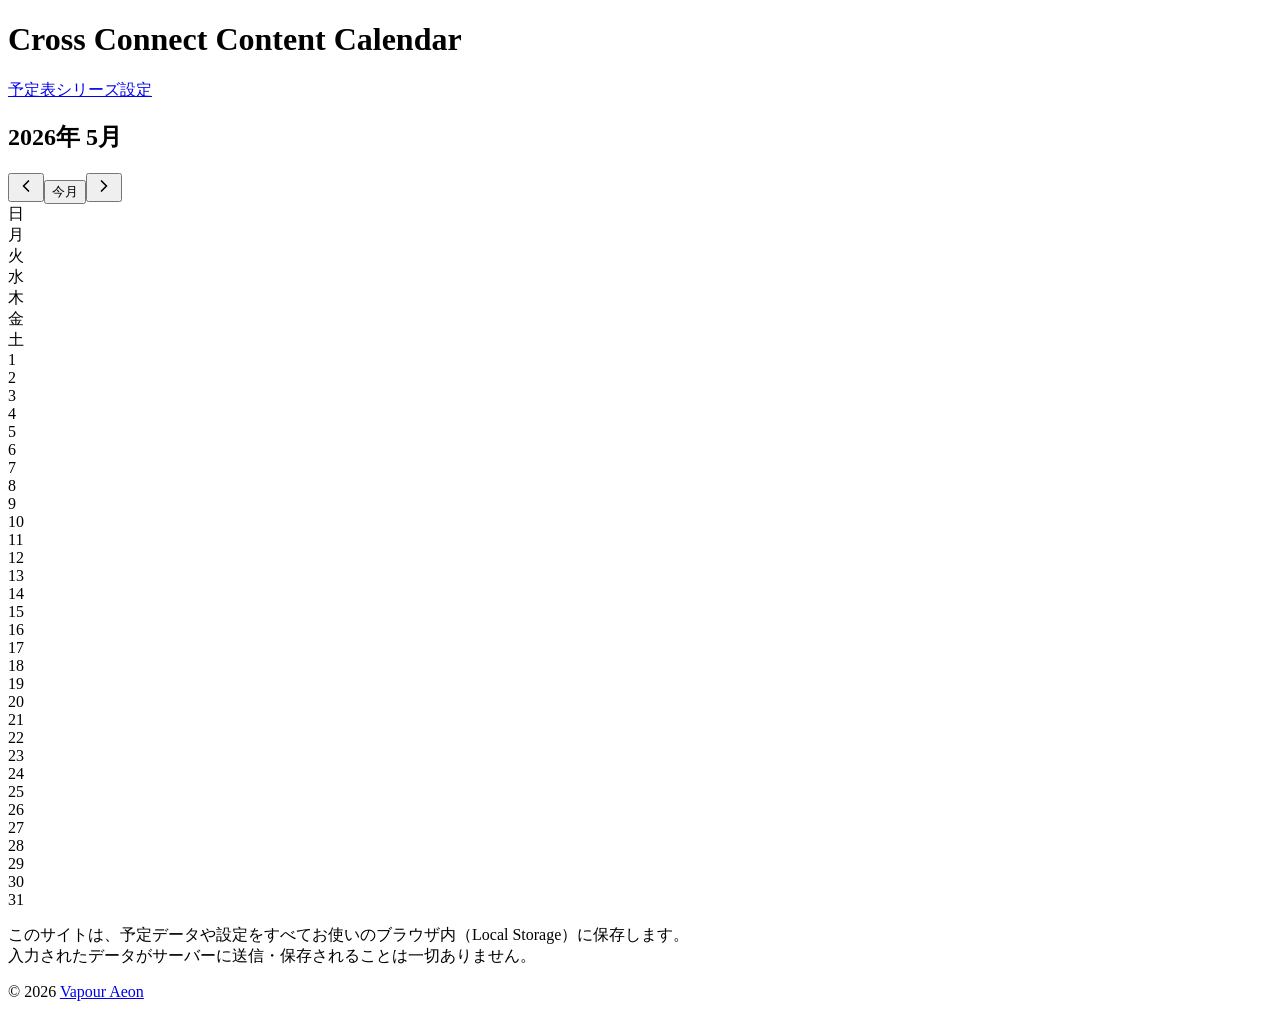
==== index.html @ 272e2861 "first commit" ====
<!DOCTYPE html><html lang="ja"><head><meta charSet="utf-8"/><meta name="viewport" content="width=device-width, initial-scale=1"/><link rel="preload" href="/CrossConnectContentCalendar/_next/static/media/83afe278b6a6bb3c-s.p.0q-301v4kxxnr.woff2" as="font" crossorigin="" type="font/woff2"/><link rel="stylesheet" href="/CrossConnectContentCalendar/_next/static/chunks/0u7yce027nyr4.css" data-precedence="next"/><link rel="preload" as="script" fetchPriority="low" href="/CrossConnectContentCalendar/_next/static/chunks/0ht900cau6_ur.js"/><script src="/CrossConnectContentCalendar/_next/static/chunks/0dgq26a5_oy.a.js" async=""></script><script src="/CrossConnectContentCalendar/_next/static/chunks/0n~dq4kpx9xxx.js" async=""></script><script src="/CrossConnectContentCalendar/_next/static/chunks/0b8n81n3j3nar.js" async=""></script><script src="/CrossConnectContentCalendar/_next/static/chunks/turbopack-06yk10eg2rka9.js" async=""></script><script src="/CrossConnectContentCalendar/_next/static/chunks/13h-0fd.p-1ga.js" async=""></script><script src="/CrossConnectContentCalendar/_next/static/chunks/0d3shmwh5_nmn.js" async=""></script><script src="/CrossConnectContentCalendar/_next/static/chunks/05aw9z.5j-77v.js" async=""></script><script src="/CrossConnectContentCalendar/_next/static/chunks/0_zbe3f.pvorl.js" async=""></script><meta name="next-size-adjust" content=""/><title>Cross Connect Content Calendar</title><meta name="description" content="動画投稿・配信予定管理ツール"/><link rel="icon" href="/CrossConnectContentCalendar/favicon.ico?favicon.10qmyxapup2l2.ico" sizes="256x256" type="image/x-icon"/><script src="/CrossConnectContentCalendar/_next/static/chunks/03~yq9q893hmn.js" noModule=""></script></head><body class="inter_5972bc34-module__OU16Qa__className bg-slate-50 text-slate-900 min-h-screen"><div hidden=""><!--$--><!--/$--></div><div class="max-w-350 mx-auto px-2 py-2 lg:px-8"><header class="mb-2"><h1 class="text-2xl font-extrabold tracking-tight text-slate-800">Cross Connect Content Calendar</h1></header><nav class="flex gap-4 border-b border-slate-200 mb-4"><a class="px-8 py-2 text-lg font-bold border-b-2 border-transparent hover:bg-slate-100 transition-all focus:border-blue-600 active:text-blue-600" href="/CrossConnectContentCalendar">予定表</a><a class="px-8 py-2 text-lg font-bold border-b-2 border-transparent hover:bg-slate-100 transition-all focus:border-blue-600 active:text-blue-600" href="/CrossConnectContentCalendar/series">シリーズ</a><a class="px-8 py-2 text-lg font-bold border-b-2 border-transparent hover:bg-slate-100 transition-all focus:border-blue-600 active:text-blue-600" href="/CrossConnectContentCalendar/settings">設定</a></nav><main><div class="bg-white p-6 rounded-lg shadow-sm border border-slate-200"><div class="flex justify-between items-center mb-6"><h2 class="text-2xl font-bold text-slate-800">2026年 5月</h2><div class="flex gap-2"><button class="p-2 border rounded hover:bg-slate-50"><svg xmlns="http://www.w3.org/2000/svg" width="20" height="20" viewBox="0 0 24 24" fill="none" stroke="currentColor" stroke-width="2" stroke-linecap="round" stroke-linejoin="round" class="lucide lucide-chevron-left" aria-hidden="true"><path d="m15 18-6-6 6-6"></path></svg></button><button class="px-4 py-2 border rounded font-bold hover:bg-slate-50">今月</button><button class="p-2 border rounded hover:bg-slate-50"><svg xmlns="http://www.w3.org/2000/svg" width="20" height="20" viewBox="0 0 24 24" fill="none" stroke="currentColor" stroke-width="2" stroke-linecap="round" stroke-linejoin="round" class="lucide lucide-chevron-right" aria-hidden="true"><path d="m9 18 6-6-6-6"></path></svg></button></div></div><div class="grid grid-cols-7 gap-px bg-slate-200 border border-slate-200 rounded overflow-hidden"><div class="bg-slate-100 p-2 text-center text-sm font-bold text-slate-600">日</div><div class="bg-slate-100 p-2 text-center text-sm font-bold text-slate-600">月</div><div class="bg-slate-100 p-2 text-center text-sm font-bold text-slate-600">火</div><div class="bg-slate-100 p-2 text-center text-sm font-bold text-slate-600">水</div><div class="bg-slate-100 p-2 text-center text-sm font-bold text-slate-600">木</div><div class="bg-slate-100 p-2 text-center text-sm font-bold text-slate-600">金</div><div class="bg-slate-100 p-2 text-center text-sm font-bold text-slate-600">土</div><div class="bg-white min-h-18"></div><div class="bg-white min-h-18"></div><div class="bg-white min-h-18"></div><div class="bg-white min-h-18"></div><div class="bg-white min-h-18"></div><div class="bg-white min-h-18 p-1 hover:bg-blue-100 group relative flex flex-col"><div class="text-center text-sm text-slate-500 mb-1">1</div><div class="flex-1 flex flex-col gap-1"></div></div><div class="bg-white min-h-18 p-1 hover:bg-blue-100 group relative flex flex-col"><div class="text-center text-sm text-slate-500 mb-1">2</div><div class="flex-1 flex flex-col gap-1"></div></div><div class="bg-white min-h-18 p-1 hover:bg-blue-100 group relative flex flex-col"><div class="text-center text-sm text-slate-500 mb-1">3</div><div class="flex-1 flex flex-col gap-1"></div></div><div class="bg-white min-h-18 p-1 hover:bg-blue-100 group relative flex flex-col"><div class="text-center text-sm text-slate-500 mb-1">4</div><div class="flex-1 flex flex-col gap-1"></div></div><div class="bg-white min-h-18 p-1 hover:bg-blue-100 group relative flex flex-col"><div class="text-center text-sm text-slate-500 mb-1">5</div><div class="flex-1 flex flex-col gap-1"></div></div><div class="bg-white min-h-18 p-1 hover:bg-blue-100 group relative flex flex-col"><div class="text-center text-sm text-slate-500 mb-1">6</div><div class="flex-1 flex flex-col gap-1"></div></div><div class="bg-white min-h-18 p-1 hover:bg-blue-100 group relative flex flex-col"><div class="text-center text-sm text-slate-500 mb-1">7</div><div class="flex-1 flex flex-col gap-1"></div></div><div class="bg-white min-h-18 p-1 hover:bg-blue-100 group relative flex flex-col"><div class="text-center text-sm text-slate-500 mb-1">8</div><div class="flex-1 flex flex-col gap-1"></div></div><div class="bg-white min-h-18 p-1 hover:bg-blue-100 group relative flex flex-col"><div class="text-center text-sm text-slate-500 mb-1">9</div><div class="flex-1 flex flex-col gap-1"></div></div><div class="bg-white min-h-18 p-1 hover:bg-blue-100 group relative flex flex-col"><div class="text-center text-sm text-slate-500 mb-1">10</div><div class="flex-1 flex flex-col gap-1"></div></div><div class="bg-white min-h-18 p-1 hover:bg-blue-100 group relative flex flex-col"><div class="text-center text-sm text-slate-500 mb-1">11</div><div class="flex-1 flex flex-col gap-1"></div></div><div class="bg-white min-h-18 p-1 hover:bg-blue-100 group relative flex flex-col"><div class="text-center text-sm text-slate-500 mb-1">12</div><div class="flex-1 flex flex-col gap-1"></div></div><div class="bg-white min-h-18 p-1 hover:bg-blue-100 group relative flex flex-col"><div class="text-center text-sm text-slate-500 mb-1">13</div><div class="flex-1 flex flex-col gap-1"></div></div><div class="bg-white min-h-18 p-1 hover:bg-blue-100 group relative flex flex-col"><div class="text-center text-sm text-slate-500 mb-1">14</div><div class="flex-1 flex flex-col gap-1"></div></div><div class="bg-white min-h-18 p-1 hover:bg-blue-100 group relative flex flex-col"><div class="text-center text-sm text-slate-500 mb-1">15</div><div class="flex-1 flex flex-col gap-1"></div></div><div class="bg-white min-h-18 p-1 hover:bg-blue-100 group relative flex flex-col"><div class="text-center text-sm text-slate-500 mb-1">16</div><div class="flex-1 flex flex-col gap-1"></div></div><div class="bg-white min-h-18 p-1 hover:bg-blue-100 group relative flex flex-col"><div class="text-center text-sm text-slate-500 mb-1">17</div><div class="flex-1 flex flex-col gap-1"></div></div><div class="bg-white min-h-18 p-1 hover:bg-blue-100 group relative flex flex-col"><div class="text-center text-sm text-slate-500 mb-1">18</div><div class="flex-1 flex flex-col gap-1"></div></div><div class="bg-white min-h-18 p-1 hover:bg-blue-100 group relative flex flex-col"><div class="text-center text-sm text-slate-500 mb-1">19</div><div class="flex-1 flex flex-col gap-1"></div></div><div class="bg-white min-h-18 p-1 hover:bg-blue-100 group relative flex flex-col"><div class="text-center text-sm text-slate-500 mb-1">20</div><div class="flex-1 flex flex-col gap-1"></div></div><div class="bg-white min-h-18 p-1 hover:bg-blue-100 group relative flex flex-col"><div class="text-center text-sm text-slate-500 mb-1">21</div><div class="flex-1 flex flex-col gap-1"></div></div><div class="bg-white min-h-18 p-1 hover:bg-blue-100 group relative flex flex-col"><div class="text-center text-sm text-slate-500 mb-1">22</div><div class="flex-1 flex flex-col gap-1"></div></div><div class="bg-white min-h-18 p-1 hover:bg-blue-100 group relative flex flex-col"><div class="text-center text-sm text-slate-500 mb-1">23</div><div class="flex-1 flex flex-col gap-1"></div></div><div class="bg-white min-h-18 p-1 hover:bg-blue-100 group relative flex flex-col"><div class="text-center text-sm text-slate-500 mb-1">24</div><div class="flex-1 flex flex-col gap-1"></div></div><div class="bg-white min-h-18 p-1 hover:bg-blue-100 group relative flex flex-col"><div class="text-center text-sm text-slate-500 mb-1">25</div><div class="flex-1 flex flex-col gap-1"></div></div><div class="bg-white min-h-18 p-1 hover:bg-blue-100 group relative flex flex-col"><div class="text-center text-sm text-slate-500 mb-1">26</div><div class="flex-1 flex flex-col gap-1"></div></div><div class="bg-white min-h-18 p-1 hover:bg-blue-100 group relative flex flex-col"><div class="text-center text-sm text-slate-500 mb-1">27</div><div class="flex-1 flex flex-col gap-1"></div></div><div class="bg-white min-h-18 p-1 hover:bg-blue-100 group relative flex flex-col"><div class="text-center text-sm text-slate-500 mb-1">28</div><div class="flex-1 flex flex-col gap-1"></div></div><div class="bg-white min-h-18 p-1 hover:bg-blue-100 group relative flex flex-col"><div class="text-center text-sm text-slate-500 mb-1">29</div><div class="flex-1 flex flex-col gap-1"></div></div><div class="bg-white min-h-18 p-1 hover:bg-blue-100 group relative flex flex-col"><div class="text-center text-sm text-slate-500 mb-1">30</div><div class="flex-1 flex flex-col gap-1"></div></div><div class="bg-white min-h-18 p-1 hover:bg-blue-100 group relative flex flex-col"><div class="text-center text-sm text-slate-500 mb-1">31</div><div class="flex-1 flex flex-col gap-1"></div></div></div></div><!--$--><!--/$--></main></div><footer class="mt-12 border-t border-slate-200 py-2 text-center text-slate-500"><p class="text-xs sm:text-sm mb-2 leading-relaxed">このサイトは、予定データや設定をすべてお使いのブラウザ内（Local Storage）に保存します。<br class="hidden sm:inline"/>入力されたデータがサーバーに送信・保存されることは一切ありません。</p><p class="text-sm font-medium">© 2026 <a href="https://x.com/Vapour_Aeon" target="_blank" rel="noopener noreferrer" class="text-blue-600 hover:underline">Vapour Aeon</a></p></footer><script src="/CrossConnectContentCalendar/_next/static/chunks/0ht900cau6_ur.js" id="_R_" async=""></script><script>(self.__next_f=self.__next_f||[]).push([0])</script><script>self.__next_f.push([1,"1:\"$Sreact.fragment\"\n2:I[22016,[\"/CrossConnectContentCalendar/_next/static/chunks/13h-0fd.p-1ga.js\",\"/CrossConnectContentCalendar/_next/static/chunks/0d3shmwh5_nmn.js\"],\"\"]\n3:I[39756,[\"/CrossConnectContentCalendar/_next/static/chunks/13h-0fd.p-1ga.js\",\"/CrossConnectContentCalendar/_next/static/chunks/0d3shmwh5_nmn.js\"],\"default\"]\n4:I[37457,[\"/CrossConnectContentCalendar/_next/static/chunks/13h-0fd.p-1ga.js\",\"/CrossConnectContentCalendar/_next/static/chunks/0d3shmwh5_nmn.js\"],\"default\"]\n5:I[47257,[\"/CrossConnectContentCalendar/_next/static/chunks/13h-0fd.p-1ga.js\",\"/CrossConnectContentCalendar/_next/static/chunks/0d3shmwh5_nmn.js\"],\"ClientPageRoot\"]\n6:I[52683,[\"/CrossConnectContentCalendar/_next/static/chunks/13h-0fd.p-1ga.js\",\"/CrossConnectContentCalendar/_next/static/chunks/0d3shmwh5_nmn.js\",\"/CrossConnectContentCalendar/_next/static/chunks/05aw9z.5j-77v.js\",\"/CrossConnectContentCalendar/_next/static/chunks/0_zbe3f.pvorl.js\"],\"default\"]\n9:I[97367,[\"/CrossConnectContentCalendar/_next/static/chunks/13h-0fd.p-1ga.js\",\"/CrossConnectContentCalendar/_next/static/chunks/0d3shmwh5_nmn.js\"],\"OutletBoundary\"]\na:\"$Sreact.suspense\"\nc:I[97367,[\"/CrossConnectContentCalendar/_next/static/chunks/13h-0fd.p-1ga.js\",\"/CrossConnectContentCalendar/_next/static/chunks/0d3shmwh5_nmn.js\"],\"ViewportBoundary\"]\ne:I[97367,[\"/CrossConnectContentCalendar/_next/static/chunks/13h-0fd.p-1ga.js\",\"/CrossConnectContentCalendar/_next/static/chunks/0d3shmwh5_nmn.js\"],\"MetadataBoundary\"]\n10:I[68027,[\"/CrossConnectContentCalendar/_next/static/chunks/13h-0fd.p-1ga.js\",\"/CrossConnectContentCalendar/_next/static/chunks/0d3shmwh5_nmn.js\"],\"default\",1]\n:HL[\"/CrossConnectContentCalendar/_next/static/chunks/0u7yce027nyr4.css\",\"style\"]\n:HL[\"/CrossConnectContentCalendar/_next/static/media/83afe278b6a6bb3c-s.p.0q-301v4kxxnr.woff2\",\"font\",{\"crossOrigin\":\"\",\"type\":\"font/woff2\"}]\n"])</script><script>self.__next_f.push([1,"0:{\"P\":null,\"c\":[\"\",\"\"],\"q\":\"\",\"i\":false,\"f\":[[[\"\",{\"children\":[\"__PAGE__\",{}]},\"$undefined\",\"$undefined\",16],[[\"$\",\"$1\",\"c\",{\"children\":[[[\"$\",\"link\",\"0\",{\"rel\":\"stylesheet\",\"href\":\"/CrossConnectContentCalendar/_next/static/chunks/0u7yce027nyr4.css\",\"precedence\":\"next\",\"crossOrigin\":\"$undefined\",\"nonce\":\"$undefined\"}],[\"$\",\"script\",\"script-0\",{\"src\":\"/CrossConnectContentCalendar/_next/static/chunks/13h-0fd.p-1ga.js\",\"async\":true,\"nonce\":\"$undefined\"}],[\"$\",\"script\",\"script-1\",{\"src\":\"/CrossConnectContentCalendar/_next/static/chunks/0d3shmwh5_nmn.js\",\"async\":true,\"nonce\":\"$undefined\"}]],[\"$\",\"html\",null,{\"lang\":\"ja\",\"children\":[\"$\",\"body\",null,{\"className\":\"inter_5972bc34-module__OU16Qa__className bg-slate-50 text-slate-900 min-h-screen\",\"children\":[[\"$\",\"div\",null,{\"className\":\"max-w-350 mx-auto px-2 py-2 lg:px-8\",\"children\":[[\"$\",\"header\",null,{\"className\":\"mb-2\",\"children\":[\"$\",\"h1\",null,{\"className\":\"text-2xl font-extrabold tracking-tight text-slate-800\",\"children\":\"Cross Connect Content Calendar\"}]}],[\"$\",\"nav\",null,{\"className\":\"flex gap-4 border-b border-slate-200 mb-4\",\"children\":[[\"$\",\"$L2\",null,{\"href\":\"/\",\"className\":\"px-8 py-2 text-lg font-bold border-b-2 border-transparent hover:bg-slate-100 transition-all focus:border-blue-600 active:text-blue-600\",\"children\":\"予定表\"}],[\"$\",\"$L2\",null,{\"href\":\"/series\",\"className\":\"px-8 py-2 text-lg font-bold border-b-2 border-transparent hover:bg-slate-100 transition-all focus:border-blue-600 active:text-blue-600\",\"children\":\"シリーズ\"}],[\"$\",\"$L2\",null,{\"href\":\"/settings\",\"className\":\"px-8 py-2 text-lg font-bold border-b-2 border-transparent hover:bg-slate-100 transition-all focus:border-blue-600 active:text-blue-600\",\"children\":\"設定\"}]]}],[\"$\",\"main\",null,{\"children\":[\"$\",\"$L3\",null,{\"parallelRouterKey\":\"children\",\"error\":\"$undefined\",\"errorStyles\":\"$undefined\",\"errorScripts\":\"$undefined\",\"template\":[\"$\",\"$L4\",null,{}],\"templateStyles\":\"$undefined\",\"templateScripts\":\"$undefined\",\"notFound\":[[[\"$\",\"title\",null,{\"children\":\"404: This page could not be found.\"}],[\"$\",\"div\",null,{\"style\":{\"fontFamily\":\"system-ui,\\\"Segoe UI\\\",Roboto,Helvetica,Arial,sans-serif,\\\"Apple Color Emoji\\\",\\\"Segoe UI Emoji\\\"\",\"height\":\"100vh\",\"textAlign\":\"center\",\"display\":\"flex\",\"flexDirection\":\"column\",\"alignItems\":\"center\",\"justifyContent\":\"center\"},\"children\":[\"$\",\"div\",null,{\"children\":[[\"$\",\"style\",null,{\"dangerouslySetInnerHTML\":{\"__html\":\"body{color:#000;background:#fff;margin:0}.next-error-h1{border-right:1px solid rgba(0,0,0,.3)}@media (prefers-color-scheme:dark){body{color:#fff;background:#000}.next-error-h1{border-right:1px solid rgba(255,255,255,.3)}}\"}}],[\"$\",\"h1\",null,{\"className\":\"next-error-h1\",\"style\":{\"display\":\"inline-block\",\"margin\":\"0 20px 0 0\",\"padding\":\"0 23px 0 0\",\"fontSize\":24,\"fontWeight\":500,\"verticalAlign\":\"top\",\"lineHeight\":\"49px\"},\"children\":404}],[\"$\",\"div\",null,{\"style\":{\"display\":\"inline-block\"},\"children\":[\"$\",\"h2\",null,{\"style\":{\"fontSize\":14,\"fontWeight\":400,\"lineHeight\":\"49px\",\"margin\":0},\"children\":\"This page could not be found.\"}]}]]}]}]],[]],\"forbidden\":\"$undefined\",\"unauthorized\":\"$undefined\"}]}]]}],[\"$\",\"footer\",null,{\"className\":\"mt-12 border-t border-slate-200 py-2 text-center text-slate-500\",\"children\":[[\"$\",\"p\",null,{\"className\":\"text-xs sm:text-sm mb-2 leading-relaxed\",\"children\":[\"このサイトは、予定データや設定をすべてお使いのブラウザ内（Local Storage）に保存します。\",[\"$\",\"br\",null,{\"className\":\"hidden sm:inline\"}],\"入力されたデータがサーバーに送信・保存されることは一切ありません。\"]}],[\"$\",\"p\",null,{\"className\":\"text-sm font-medium\",\"children\":[\"© 2026 \",[\"$\",\"a\",null,{\"href\":\"https://x.com/Vapour_Aeon\",\"target\":\"_blank\",\"rel\":\"noopener noreferrer\",\"className\":\"text-blue-600 hover:underline\",\"children\":\"Vapour Aeon\"}]]}]]}]]}]}]]}],{\"children\":[[\"$\",\"$1\",\"c\",{\"children\":[[\"$\",\"$L5\",null,{\"Component\":\"$6\",\"serverProvidedParams\":{\"searchParams\":{},\"params\":{},\"promises\":[\"$@7\",\"$@8\"]}}],[[\"$\",\"script\",\"script-0\",{\"src\":\"/CrossConnectContentCalendar/_next/static/chunks/05aw9z.5j-77v.js\",\"async\":true,\"nonce\":\"$undefined\"}],[\"$\",\"script\",\"script-1\",{\"src\":\"/CrossConnectContentCalendar/_next/static/chunks/0_zbe3f.pvorl.js\",\"async\":true,\"nonce\":\"$undefined\"}]],[\"$\",\"$L9\",null,{\"children\":[\"$\",\"$a\",null,{\"name\":\"Next.MetadataOutlet\",\"children\":\"$@b\"}]}]]}],{},null,false,null]},null,false,null],[\"$\",\"$1\",\"h\",{\"children\":[null,[\"$\",\"$Lc\",null,{\"children\":\"$Ld\"}],[\"$\",\"div\",null,{\"hidden\":true,\"children\":[\"$\",\"$Le\",null,{\"children\":[\"$\",\"$a\",null,{\"name\":\"Next.Metadata\",\"children\":\"$Lf\"}]}]}],[\"$\",\"meta\",null,{\"name\":\"next-size-adjust\",\"content\":\"\"}]]}],false]],\"m\":\"$undefined\",\"G\":[\"$10\",[[\"$\",\"link\",\"0\",{\"rel\":\"stylesheet\",\"href\":\"/CrossConnectContentCalendar/_next/static/chunks/0u7yce027nyr4.css\",\"precedence\":\"next\",\"crossOrigin\":\"$undefined\",\"nonce\":\"$undefined\"}]]],\"S\":true,\"h\":null,\"s\":\"$undefined\",\"l\":\"$undefined\",\"p\":\"$undefined\",\"d\":\"$undefined\",\"b\":\"kp1-zXzfR7p7_qvOTMpuy\"}\n"])</script><script>self.__next_f.push([1,"7:{}\n8:\"$0:f:0:1:1:children:0:props:children:0:props:serverProvidedParams:params\"\n"])</script><script>self.__next_f.push([1,"d:[[\"$\",\"meta\",\"0\",{\"charSet\":\"utf-8\"}],[\"$\",\"meta\",\"1\",{\"name\":\"viewport\",\"content\":\"width=device-width, initial-scale=1\"}]]\n"])</script><script>self.__next_f.push([1,"11:I[27201,[\"/CrossConnectContentCalendar/_next/static/chunks/13h-0fd.p-1ga.js\",\"/CrossConnectContentCalendar/_next/static/chunks/0d3shmwh5_nmn.js\"],\"IconMark\"]\nb:null\nf:[[\"$\",\"title\",\"0\",{\"children\":\"Cross Connect Content Calendar\"}],[\"$\",\"meta\",\"1\",{\"name\":\"description\",\"content\":\"動画投稿・配信予定管理ツール\"}],[\"$\",\"link\",\"2\",{\"rel\":\"icon\",\"href\":\"/CrossConnectContentCalendar/favicon.ico?favicon.10qmyxapup2l2.ico\",\"sizes\":\"256x256\",\"type\":\"image/x-icon\"}],[\"$\",\"$L11\",\"3\",{}]]\n"])</script></body></html>
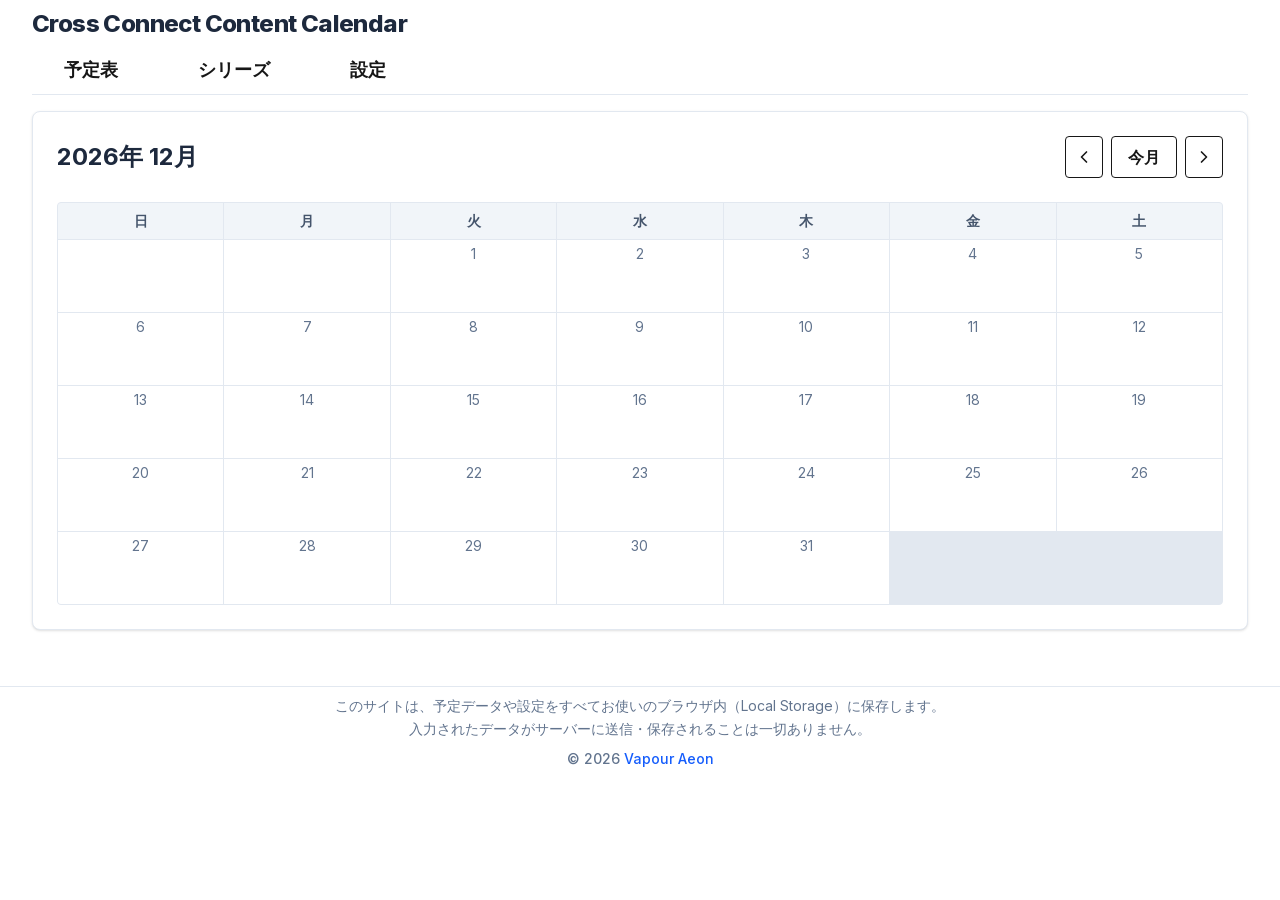
==== commit 9f835414: "Update history UI" ====
--- a/index.html
+++ b/index.html
@@ -1 +1 @@
-<!DOCTYPE html><html lang="ja"><head><meta charSet="utf-8"/><meta name="viewport" content="width=device-width, initial-scale=1"/><link rel="preload" href="/CrossConnectContentCalendar/_next/static/media/83afe278b6a6bb3c-s.p.0q-301v4kxxnr.woff2" as="font" crossorigin="" type="font/woff2"/><link rel="stylesheet" href="/CrossConnectContentCalendar/_next/static/chunks/0u7yce027nyr4.css" data-precedence="next"/><link rel="preload" as="script" fetchPriority="low" href="/CrossConnectContentCalendar/_next/static/chunks/0ht900cau6_ur.js"/><script src="/CrossConnectContentCalendar/_next/static/chunks/0dgq26a5_oy.a.js" async=""></script><script src="/CrossConnectContentCalendar/_next/static/chunks/0n~dq4kpx9xxx.js" async=""></script><script src="/CrossConnectContentCalendar/_next/static/chunks/0b8n81n3j3nar.js" async=""></script><script src="/CrossConnectContentCalendar/_next/static/chunks/turbopack-06yk10eg2rka9.js" async=""></script><script src="/CrossConnectContentCalendar/_next/static/chunks/13h-0fd.p-1ga.js" async=""></script><script src="/CrossConnectContentCalendar/_next/static/chunks/0d3shmwh5_nmn.js" async=""></script><script src="/CrossConnectContentCalendar/_next/static/chunks/05aw9z.5j-77v.js" async=""></script><script src="/CrossConnectContentCalendar/_next/static/chunks/0_zbe3f.pvorl.js" async=""></script><meta name="next-size-adjust" content=""/><title>Cross Connect Content Calendar</title><meta name="description" content="動画投稿・配信予定管理ツール"/><link rel="icon" href="/CrossConnectContentCalendar/favicon.ico?favicon.10qmyxapup2l2.ico" sizes="256x256" type="image/x-icon"/><script src="/CrossConnectContentCalendar/_next/static/chunks/03~yq9q893hmn.js" noModule=""></script></head><body class="inter_5972bc34-module__OU16Qa__className bg-slate-50 text-slate-900 min-h-screen"><div hidden=""><!--$--><!--/$--></div><div class="max-w-350 mx-auto px-2 py-2 lg:px-8"><header class="mb-2"><h1 class="text-2xl font-extrabold tracking-tight text-slate-800">Cross Connect Content Calendar</h1></header><nav class="flex gap-4 border-b border-slate-200 mb-4"><a class="px-8 py-2 text-lg font-bold border-b-2 border-transparent hover:bg-slate-100 transition-all focus:border-blue-600 active:text-blue-600" href="/CrossConnectContentCalendar">予定表</a><a class="px-8 py-2 text-lg font-bold border-b-2 border-transparent hover:bg-slate-100 transition-all focus:border-blue-600 active:text-blue-600" href="/CrossConnectContentCalendar/series">シリーズ</a><a class="px-8 py-2 text-lg font-bold border-b-2 border-transparent hover:bg-slate-100 transition-all focus:border-blue-600 active:text-blue-600" href="/CrossConnectContentCalendar/settings">設定</a></nav><main><div class="bg-white p-6 rounded-lg shadow-sm border border-slate-200"><div class="flex justify-between items-center mb-6"><h2 class="text-2xl font-bold text-slate-800">2026年 5月</h2><div class="flex gap-2"><button class="p-2 border rounded hover:bg-slate-50"><svg xmlns="http://www.w3.org/2000/svg" width="20" height="20" viewBox="0 0 24 24" fill="none" stroke="currentColor" stroke-width="2" stroke-linecap="round" stroke-linejoin="round" class="lucide lucide-chevron-left" aria-hidden="true"><path d="m15 18-6-6 6-6"></path></svg></button><button class="px-4 py-2 border rounded font-bold hover:bg-slate-50">今月</button><button class="p-2 border rounded hover:bg-slate-50"><svg xmlns="http://www.w3.org/2000/svg" width="20" height="20" viewBox="0 0 24 24" fill="none" stroke="currentColor" stroke-width="2" stroke-linecap="round" stroke-linejoin="round" class="lucide lucide-chevron-right" aria-hidden="true"><path d="m9 18 6-6-6-6"></path></svg></button></div></div><div class="grid grid-cols-7 gap-px bg-slate-200 border border-slate-200 rounded overflow-hidden"><div class="bg-slate-100 p-2 text-center text-sm font-bold text-slate-600">日</div><div class="bg-slate-100 p-2 text-center text-sm font-bold text-slate-600">月</div><div class="bg-slate-100 p-2 text-center text-sm font-bold text-slate-600">火</div><div class="bg-slate-100 p-2 text-center text-sm font-bold text-slate-600">水</div><div class="bg-slate-100 p-2 text-center text-sm font-bold text-slate-600">木</div><div class="bg-slate-100 p-2 text-center text-sm font-bold text-slate-600">金</div><div class="bg-slate-100 p-2 text-center text-sm font-bold text-slate-600">土</div><div class="bg-white min-h-18"></div><div class="bg-white min-h-18"></div><div class="bg-white min-h-18"></div><div class="bg-white min-h-18"></div><div class="bg-white min-h-18"></div><div class="bg-white min-h-18 p-1 hover:bg-blue-100 group relative flex flex-col"><div class="text-center text-sm text-slate-500 mb-1">1</div><div class="flex-1 flex flex-col gap-1"></div></div><div class="bg-white min-h-18 p-1 hover:bg-blue-100 group relative flex flex-col"><div class="text-center text-sm text-slate-500 mb-1">2</div><div class="flex-1 flex flex-col gap-1"></div></div><div class="bg-white min-h-18 p-1 hover:bg-blue-100 group relative flex flex-col"><div class="text-center text-sm text-slate-500 mb-1">3</div><div class="flex-1 flex flex-col gap-1"></div></div><div class="bg-white min-h-18 p-1 hover:bg-blue-100 group relative flex flex-col"><div class="text-center text-sm text-slate-500 mb-1">4</div><div class="flex-1 flex flex-col gap-1"></div></div><div class="bg-white min-h-18 p-1 hover:bg-blue-100 group relative flex flex-col"><div class="text-center text-sm text-slate-500 mb-1">5</div><div class="flex-1 flex flex-col gap-1"></div></div><div class="bg-white min-h-18 p-1 hover:bg-blue-100 group relative flex flex-col"><div class="text-center text-sm text-slate-500 mb-1">6</div><div class="flex-1 flex flex-col gap-1"></div></div><div class="bg-white min-h-18 p-1 hover:bg-blue-100 group relative flex flex-col"><div class="text-center text-sm text-slate-500 mb-1">7</div><div class="flex-1 flex flex-col gap-1"></div></div><div class="bg-white min-h-18 p-1 hover:bg-blue-100 group relative flex flex-col"><div class="text-center text-sm text-slate-500 mb-1">8</div><div class="flex-1 flex flex-col gap-1"></div></div><div class="bg-white min-h-18 p-1 hover:bg-blue-100 group relative flex flex-col"><div class="text-center text-sm text-slate-500 mb-1">9</div><div class="flex-1 flex flex-col gap-1"></div></div><div class="bg-white min-h-18 p-1 hover:bg-blue-100 group relative flex flex-col"><div class="text-center text-sm text-slate-500 mb-1">10</div><div class="flex-1 flex flex-col gap-1"></div></div><div class="bg-white min-h-18 p-1 hover:bg-blue-100 group relative flex flex-col"><div class="text-center text-sm text-slate-500 mb-1">11</div><div class="flex-1 flex flex-col gap-1"></div></div><div class="bg-white min-h-18 p-1 hover:bg-blue-100 group relative flex flex-col"><div class="text-center text-sm text-slate-500 mb-1">12</div><div class="flex-1 flex flex-col gap-1"></div></div><div class="bg-white min-h-18 p-1 hover:bg-blue-100 group relative flex flex-col"><div class="text-center text-sm text-slate-500 mb-1">13</div><div class="flex-1 flex flex-col gap-1"></div></div><div class="bg-white min-h-18 p-1 hover:bg-blue-100 group relative flex flex-col"><div class="text-center text-sm text-slate-500 mb-1">14</div><div class="flex-1 flex flex-col gap-1"></div></div><div class="bg-white min-h-18 p-1 hover:bg-blue-100 group relative flex flex-col"><div class="text-center text-sm text-slate-500 mb-1">15</div><div class="flex-1 flex flex-col gap-1"></div></div><div class="bg-white min-h-18 p-1 hover:bg-blue-100 group relative flex flex-col"><div class="text-center text-sm text-slate-500 mb-1">16</div><div class="flex-1 flex flex-col gap-1"></div></div><div class="bg-white min-h-18 p-1 hover:bg-blue-100 group relative flex flex-col"><div class="text-center text-sm text-slate-500 mb-1">17</div><div class="flex-1 flex flex-col gap-1"></div></div><div class="bg-white min-h-18 p-1 hover:bg-blue-100 group relative flex flex-col"><div class="text-center text-sm text-slate-500 mb-1">18</div><div class="flex-1 flex flex-col gap-1"></div></div><div class="bg-white min-h-18 p-1 hover:bg-blue-100 group relative flex flex-col"><div class="text-center text-sm text-slate-500 mb-1">19</div><div class="flex-1 flex flex-col gap-1"></div></div><div class="bg-white min-h-18 p-1 hover:bg-blue-100 group relative flex flex-col"><div class="text-center text-sm text-slate-500 mb-1">20</div><div class="flex-1 flex flex-col gap-1"></div></div><div class="bg-white min-h-18 p-1 hover:bg-blue-100 group relative flex flex-col"><div class="text-center text-sm text-slate-500 mb-1">21</div><div class="flex-1 flex flex-col gap-1"></div></div><div class="bg-white min-h-18 p-1 hover:bg-blue-100 group relative flex flex-col"><div class="text-center text-sm text-slate-500 mb-1">22</div><div class="flex-1 flex flex-col gap-1"></div></div><div class="bg-white min-h-18 p-1 hover:bg-blue-100 group relative flex flex-col"><div class="text-center text-sm text-slate-500 mb-1">23</div><div class="flex-1 flex flex-col gap-1"></div></div><div class="bg-white min-h-18 p-1 hover:bg-blue-100 group relative flex flex-col"><div class="text-center text-sm text-slate-500 mb-1">24</div><div class="flex-1 flex flex-col gap-1"></div></div><div class="bg-white min-h-18 p-1 hover:bg-blue-100 group relative flex flex-col"><div class="text-center text-sm text-slate-500 mb-1">25</div><div class="flex-1 flex flex-col gap-1"></div></div><div class="bg-white min-h-18 p-1 hover:bg-blue-100 group relative flex flex-col"><div class="text-center text-sm text-slate-500 mb-1">26</div><div class="flex-1 flex flex-col gap-1"></div></div><div class="bg-white min-h-18 p-1 hover:bg-blue-100 group relative flex flex-col"><div class="text-center text-sm text-slate-500 mb-1">27</div><div class="flex-1 flex flex-col gap-1"></div></div><div class="bg-white min-h-18 p-1 hover:bg-blue-100 group relative flex flex-col"><div class="text-center text-sm text-slate-500 mb-1">28</div><div class="flex-1 flex flex-col gap-1"></div></div><div class="bg-white min-h-18 p-1 hover:bg-blue-100 group relative flex flex-col"><div class="text-center text-sm text-slate-500 mb-1">29</div><div class="flex-1 flex flex-col gap-1"></div></div><div class="bg-white min-h-18 p-1 hover:bg-blue-100 group relative flex flex-col"><div class="text-center text-sm text-slate-500 mb-1">30</div><div class="flex-1 flex flex-col gap-1"></div></div><div class="bg-white min-h-18 p-1 hover:bg-blue-100 group relative flex flex-col"><div class="text-center text-sm text-slate-500 mb-1">31</div><div class="flex-1 flex flex-col gap-1"></div></div></div></div><!--$--><!--/$--></main></div><footer class="mt-12 border-t border-slate-200 py-2 text-center text-slate-500"><p class="text-xs sm:text-sm mb-2 leading-relaxed">このサイトは、予定データや設定をすべてお使いのブラウザ内（Local Storage）に保存します。<br class="hidden sm:inline"/>入力されたデータがサーバーに送信・保存されることは一切ありません。</p><p class="text-sm font-medium">© 2026 <a href="https://x.com/Vapour_Aeon" target="_blank" rel="noopener noreferrer" class="text-blue-600 hover:underline">Vapour Aeon</a></p></footer><script src="/CrossConnectContentCalendar/_next/static/chunks/0ht900cau6_ur.js" id="_R_" async=""></script><script>(self.__next_f=self.__next_f||[]).push([0])</script><script>self.__next_f.push([1,"1:\"$Sreact.fragment\"\n2:I[22016,[\"/CrossConnectContentCalendar/_next/static/chunks/13h-0fd.p-1ga.js\",\"/CrossConnectContentCalendar/_next/static/chunks/0d3shmwh5_nmn.js\"],\"\"]\n3:I[39756,[\"/CrossConnectContentCalendar/_next/static/chunks/13h-0fd.p-1ga.js\",\"/CrossConnectContentCalendar/_next/static/chunks/0d3shmwh5_nmn.js\"],\"default\"]\n4:I[37457,[\"/CrossConnectContentCalendar/_next/static/chunks/13h-0fd.p-1ga.js\",\"/CrossConnectContentCalendar/_next/static/chunks/0d3shmwh5_nmn.js\"],\"default\"]\n5:I[47257,[\"/CrossConnectContentCalendar/_next/static/chunks/13h-0fd.p-1ga.js\",\"/CrossConnectContentCalendar/_next/static/chunks/0d3shmwh5_nmn.js\"],\"ClientPageRoot\"]\n6:I[52683,[\"/CrossConnectContentCalendar/_next/static/chunks/13h-0fd.p-1ga.js\",\"/CrossConnectContentCalendar/_next/static/chunks/0d3shmwh5_nmn.js\",\"/CrossConnectContentCalendar/_next/static/chunks/05aw9z.5j-77v.js\",\"/CrossConnectContentCalendar/_next/static/chunks/0_zbe3f.pvorl.js\"],\"default\"]\n9:I[97367,[\"/CrossConnectContentCalendar/_next/static/chunks/13h-0fd.p-1ga.js\",\"/CrossConnectContentCalendar/_next/static/chunks/0d3shmwh5_nmn.js\"],\"OutletBoundary\"]\na:\"$Sreact.suspense\"\nc:I[97367,[\"/CrossConnectContentCalendar/_next/static/chunks/13h-0fd.p-1ga.js\",\"/CrossConnectContentCalendar/_next/static/chunks/0d3shmwh5_nmn.js\"],\"ViewportBoundary\"]\ne:I[97367,[\"/CrossConnectContentCalendar/_next/static/chunks/13h-0fd.p-1ga.js\",\"/CrossConnectContentCalendar/_next/static/chunks/0d3shmwh5_nmn.js\"],\"MetadataBoundary\"]\n10:I[68027,[\"/CrossConnectContentCalendar/_next/static/chunks/13h-0fd.p-1ga.js\",\"/CrossConnectContentCalendar/_next/static/chunks/0d3shmwh5_nmn.js\"],\"default\",1]\n:HL[\"/CrossConnectContentCalendar/_next/static/chunks/0u7yce027nyr4.css\",\"style\"]\n:HL[\"/CrossConnectContentCalendar/_next/static/media/83afe278b6a6bb3c-s.p.0q-301v4kxxnr.woff2\",\"font\",{\"crossOrigin\":\"\",\"type\":\"font/woff2\"}]\n"])</script><script>self.__next_f.push([1,"0:{\"P\":null,\"c\":[\"\",\"\"],\"q\":\"\",\"i\":false,\"f\":[[[\"\",{\"children\":[\"__PAGE__\",{}]},\"$undefined\",\"$undefined\",16],[[\"$\",\"$1\",\"c\",{\"children\":[[[\"$\",\"link\",\"0\",{\"rel\":\"stylesheet\",\"href\":\"/CrossConnectContentCalendar/_next/static/chunks/0u7yce027nyr4.css\",\"precedence\":\"next\",\"crossOrigin\":\"$undefined\",\"nonce\":\"$undefined\"}],[\"$\",\"script\",\"script-0\",{\"src\":\"/CrossConnectContentCalendar/_next/static/chunks/13h-0fd.p-1ga.js\",\"async\":true,\"nonce\":\"$undefined\"}],[\"$\",\"script\",\"script-1\",{\"src\":\"/CrossConnectContentCalendar/_next/static/chunks/0d3shmwh5_nmn.js\",\"async\":true,\"nonce\":\"$undefined\"}]],[\"$\",\"html\",null,{\"lang\":\"ja\",\"children\":[\"$\",\"body\",null,{\"className\":\"inter_5972bc34-module__OU16Qa__className bg-slate-50 text-slate-900 min-h-screen\",\"children\":[[\"$\",\"div\",null,{\"className\":\"max-w-350 mx-auto px-2 py-2 lg:px-8\",\"children\":[[\"$\",\"header\",null,{\"className\":\"mb-2\",\"children\":[\"$\",\"h1\",null,{\"className\":\"text-2xl font-extrabold tracking-tight text-slate-800\",\"children\":\"Cross Connect Content Calendar\"}]}],[\"$\",\"nav\",null,{\"className\":\"flex gap-4 border-b border-slate-200 mb-4\",\"children\":[[\"$\",\"$L2\",null,{\"href\":\"/\",\"className\":\"px-8 py-2 text-lg font-bold border-b-2 border-transparent hover:bg-slate-100 transition-all focus:border-blue-600 active:text-blue-600\",\"children\":\"予定表\"}],[\"$\",\"$L2\",null,{\"href\":\"/series\",\"className\":\"px-8 py-2 text-lg font-bold border-b-2 border-transparent hover:bg-slate-100 transition-all focus:border-blue-600 active:text-blue-600\",\"children\":\"シリーズ\"}],[\"$\",\"$L2\",null,{\"href\":\"/settings\",\"className\":\"px-8 py-2 text-lg font-bold border-b-2 border-transparent hover:bg-slate-100 transition-all focus:border-blue-600 active:text-blue-600\",\"children\":\"設定\"}]]}],[\"$\",\"main\",null,{\"children\":[\"$\",\"$L3\",null,{\"parallelRouterKey\":\"children\",\"error\":\"$undefined\",\"errorStyles\":\"$undefined\",\"errorScripts\":\"$undefined\",\"template\":[\"$\",\"$L4\",null,{}],\"templateStyles\":\"$undefined\",\"templateScripts\":\"$undefined\",\"notFound\":[[[\"$\",\"title\",null,{\"children\":\"404: This page could not be found.\"}],[\"$\",\"div\",null,{\"style\":{\"fontFamily\":\"system-ui,\\\"Segoe UI\\\",Roboto,Helvetica,Arial,sans-serif,\\\"Apple Color Emoji\\\",\\\"Segoe UI Emoji\\\"\",\"height\":\"100vh\",\"textAlign\":\"center\",\"display\":\"flex\",\"flexDirection\":\"column\",\"alignItems\":\"center\",\"justifyContent\":\"center\"},\"children\":[\"$\",\"div\",null,{\"children\":[[\"$\",\"style\",null,{\"dangerouslySetInnerHTML\":{\"__html\":\"body{color:#000;background:#fff;margin:0}.next-error-h1{border-right:1px solid rgba(0,0,0,.3)}@media (prefers-color-scheme:dark){body{color:#fff;background:#000}.next-error-h1{border-right:1px solid rgba(255,255,255,.3)}}\"}}],[\"$\",\"h1\",null,{\"className\":\"next-error-h1\",\"style\":{\"display\":\"inline-block\",\"margin\":\"0 20px 0 0\",\"padding\":\"0 23px 0 0\",\"fontSize\":24,\"fontWeight\":500,\"verticalAlign\":\"top\",\"lineHeight\":\"49px\"},\"children\":404}],[\"$\",\"div\",null,{\"style\":{\"display\":\"inline-block\"},\"children\":[\"$\",\"h2\",null,{\"style\":{\"fontSize\":14,\"fontWeight\":400,\"lineHeight\":\"49px\",\"margin\":0},\"children\":\"This page could not be found.\"}]}]]}]}]],[]],\"forbidden\":\"$undefined\",\"unauthorized\":\"$undefined\"}]}]]}],[\"$\",\"footer\",null,{\"className\":\"mt-12 border-t border-slate-200 py-2 text-center text-slate-500\",\"children\":[[\"$\",\"p\",null,{\"className\":\"text-xs sm:text-sm mb-2 leading-relaxed\",\"children\":[\"このサイトは、予定データや設定をすべてお使いのブラウザ内（Local Storage）に保存します。\",[\"$\",\"br\",null,{\"className\":\"hidden sm:inline\"}],\"入力されたデータがサーバーに送信・保存されることは一切ありません。\"]}],[\"$\",\"p\",null,{\"className\":\"text-sm font-medium\",\"children\":[\"© 2026 \",[\"$\",\"a\",null,{\"href\":\"https://x.com/Vapour_Aeon\",\"target\":\"_blank\",\"rel\":\"noopener noreferrer\",\"className\":\"text-blue-600 hover:underline\",\"children\":\"Vapour Aeon\"}]]}]]}]]}]}]]}],{\"children\":[[\"$\",\"$1\",\"c\",{\"children\":[[\"$\",\"$L5\",null,{\"Component\":\"$6\",\"serverProvidedParams\":{\"searchParams\":{},\"params\":{},\"promises\":[\"$@7\",\"$@8\"]}}],[[\"$\",\"script\",\"script-0\",{\"src\":\"/CrossConnectContentCalendar/_next/static/chunks/05aw9z.5j-77v.js\",\"async\":true,\"nonce\":\"$undefined\"}],[\"$\",\"script\",\"script-1\",{\"src\":\"/CrossConnectContentCalendar/_next/static/chunks/0_zbe3f.pvorl.js\",\"async\":true,\"nonce\":\"$undefined\"}]],[\"$\",\"$L9\",null,{\"children\":[\"$\",\"$a\",null,{\"name\":\"Next.MetadataOutlet\",\"children\":\"$@b\"}]}]]}],{},null,false,null]},null,false,null],[\"$\",\"$1\",\"h\",{\"children\":[null,[\"$\",\"$Lc\",null,{\"children\":\"$Ld\"}],[\"$\",\"div\",null,{\"hidden\":true,\"children\":[\"$\",\"$Le\",null,{\"children\":[\"$\",\"$a\",null,{\"name\":\"Next.Metadata\",\"children\":\"$Lf\"}]}]}],[\"$\",\"meta\",null,{\"name\":\"next-size-adjust\",\"content\":\"\"}]]}],false]],\"m\":\"$undefined\",\"G\":[\"$10\",[[\"$\",\"link\",\"0\",{\"rel\":\"stylesheet\",\"href\":\"/CrossConnectContentCalendar/_next/static/chunks/0u7yce027nyr4.css\",\"precedence\":\"next\",\"crossOrigin\":\"$undefined\",\"nonce\":\"$undefined\"}]]],\"S\":true,\"h\":null,\"s\":\"$undefined\",\"l\":\"$undefined\",\"p\":\"$undefined\",\"d\":\"$undefined\",\"b\":\"kp1-zXzfR7p7_qvOTMpuy\"}\n"])</script><script>self.__next_f.push([1,"7:{}\n8:\"$0:f:0:1:1:children:0:props:children:0:props:serverProvidedParams:params\"\n"])</script><script>self.__next_f.push([1,"d:[[\"$\",\"meta\",\"0\",{\"charSet\":\"utf-8\"}],[\"$\",\"meta\",\"1\",{\"name\":\"viewport\",\"content\":\"width=device-width, initial-scale=1\"}]]\n"])</script><script>self.__next_f.push([1,"11:I[27201,[\"/CrossConnectContentCalendar/_next/static/chunks/13h-0fd.p-1ga.js\",\"/CrossConnectContentCalendar/_next/static/chunks/0d3shmwh5_nmn.js\"],\"IconMark\"]\nb:null\nf:[[\"$\",\"title\",\"0\",{\"children\":\"Cross Connect Content Calendar\"}],[\"$\",\"meta\",\"1\",{\"name\":\"description\",\"content\":\"動画投稿・配信予定管理ツール\"}],[\"$\",\"link\",\"2\",{\"rel\":\"icon\",\"href\":\"/CrossConnectContentCalendar/favicon.ico?favicon.10qmyxapup2l2.ico\",\"sizes\":\"256x256\",\"type\":\"image/x-icon\"}],[\"$\",\"$L11\",\"3\",{}]]\n"])</script></body></html>+<!DOCTYPE html><html lang="ja"><head><meta charSet="utf-8"/><meta name="viewport" content="width=device-width, initial-scale=1"/><link rel="preload" href="./_next/static/media/83afe278b6a6bb3c-s.p.0q-301v4kxxnr.woff2" as="font" crossorigin="" type="font/woff2"/><link rel="stylesheet" href="./_next/static/chunks/0y72j00k4xntp.css" data-precedence="next"/><link rel="preload" as="script" fetchPriority="low" href="./_next/static/chunks/0ht900cau6_ur.js"/><script src="./_next/static/chunks/0dgq26a5_oy.a.js" async=""></script><script src="./_next/static/chunks/0n~dq4kpx9xxx.js" async=""></script><script src="./_next/static/chunks/0oui10gukf8nf.js" async=""></script><script src="./_next/static/chunks/turbopack-0bztuo-2-1v25.js" async=""></script><script src="./_next/static/chunks/13h-0fd.p-1ga.js" async=""></script><script src="./_next/static/chunks/0d3shmwh5_nmn.js" async=""></script><script src="./_next/static/chunks/05aw9z.5j-77v.js" async=""></script><script src="./_next/static/chunks/0~p80t6fae9qh.js" async=""></script><meta name="next-size-adjust" content=""/><title>Cross Connect Content Calendar</title><meta name="description" content="動画投稿・配信予定管理ツール"/><link rel="icon" href="/favicon.ico?favicon.10qmyxapup2l2.ico" sizes="256x256" type="image/x-icon"/><script src="./_next/static/chunks/03~yq9q893hmn.js" noModule=""></script></head><body class="inter_5972bc34-module__OU16Qa__className bg-slate-50 text-slate-900 min-h-screen"><div hidden=""><!--$--><!--/$--></div><div class="max-w-350 mx-auto px-2 py-2 lg:px-8"><header class="mb-2"><h1 class="text-2xl font-extrabold tracking-tight text-slate-800">Cross Connect Content Calendar</h1></header><nav class="flex gap-4 border-b border-slate-200 mb-4"><a class="px-8 py-2 text-lg font-bold border-b-2 border-transparent hover:bg-slate-100 transition-all focus:border-blue-600 active:text-blue-600" href="./">予定表</a><a class="px-8 py-2 text-lg font-bold border-b-2 border-transparent hover:bg-slate-100 transition-all focus:border-blue-600 active:text-blue-600" href="./series">シリーズ</a><a class="px-8 py-2 text-lg font-bold border-b-2 border-transparent hover:bg-slate-100 transition-all focus:border-blue-600 active:text-blue-600" href="./settings">設定</a></nav><main><div class="bg-white p-6 rounded-lg shadow-sm border border-slate-200"><div class="flex justify-between items-center mb-6"><h2 class="text-2xl font-bold text-slate-800">2026年 5月</h2><div class="flex gap-2"><button class="p-2 border rounded hover:bg-slate-50"><svg xmlns="http://www.w3.org/2000/svg" width="20" height="20" viewBox="0 0 24 24" fill="none" stroke="currentColor" stroke-width="2" stroke-linecap="round" stroke-linejoin="round" class="lucide lucide-chevron-left" aria-hidden="true"><path d="m15 18-6-6 6-6"></path></svg></button><button class="px-4 py-2 border rounded font-bold hover:bg-slate-50">今月</button><button class="p-2 border rounded hover:bg-slate-50"><svg xmlns="http://www.w3.org/2000/svg" width="20" height="20" viewBox="0 0 24 24" fill="none" stroke="currentColor" stroke-width="2" stroke-linecap="round" stroke-linejoin="round" class="lucide lucide-chevron-right" aria-hidden="true"><path d="m9 18 6-6-6-6"></path></svg></button></div></div><div class="grid grid-cols-7 gap-px bg-slate-200 border border-slate-200 rounded overflow-hidden"><div class="bg-slate-100 p-2 text-center text-sm font-bold text-slate-600">日</div><div class="bg-slate-100 p-2 text-center text-sm font-bold text-slate-600">月</div><div class="bg-slate-100 p-2 text-center text-sm font-bold text-slate-600">火</div><div class="bg-slate-100 p-2 text-center text-sm font-bold text-slate-600">水</div><div class="bg-slate-100 p-2 text-center text-sm font-bold text-slate-600">木</div><div class="bg-slate-100 p-2 text-center text-sm font-bold text-slate-600">金</div><div class="bg-slate-100 p-2 text-center text-sm font-bold text-slate-600">土</div><div class="bg-white min-h-18"></div><div class="bg-white min-h-18"></div><div class="bg-white min-h-18"></div><div class="bg-white min-h-18"></div><div class="bg-white min-h-18"></div><div class="bg-white min-h-18 p-1 hover:bg-blue-100 group relative flex flex-col"><div class="text-center text-sm text-slate-500 mb-1">1</div><div class="flex-1 flex flex-col gap-1"></div></div><div class="bg-white min-h-18 p-1 hover:bg-blue-100 group relative flex flex-col"><div class="text-center text-sm text-slate-500 mb-1">2</div><div class="flex-1 flex flex-col gap-1"></div></div><div class="bg-white min-h-18 p-1 hover:bg-blue-100 group relative flex flex-col"><div class="text-center text-sm text-slate-500 mb-1">3</div><div class="flex-1 flex flex-col gap-1"></div></div><div class="bg-white min-h-18 p-1 hover:bg-blue-100 group relative flex flex-col"><div class="text-center text-sm text-slate-500 mb-1">4</div><div class="flex-1 flex flex-col gap-1"></div></div><div class="bg-white min-h-18 p-1 hover:bg-blue-100 group relative flex flex-col"><div class="text-center text-sm text-slate-500 mb-1">5</div><div class="flex-1 flex flex-col gap-1"></div></div><div class="bg-white min-h-18 p-1 hover:bg-blue-100 group relative flex flex-col"><div class="text-center text-sm text-slate-500 mb-1">6</div><div class="flex-1 flex flex-col gap-1"></div></div><div class="bg-white min-h-18 p-1 hover:bg-blue-100 group relative flex flex-col"><div class="text-center text-sm text-slate-500 mb-1">7</div><div class="flex-1 flex flex-col gap-1"></div></div><div class="bg-white min-h-18 p-1 hover:bg-blue-100 group relative flex flex-col"><div class="text-center text-sm text-slate-500 mb-1">8</div><div class="flex-1 flex flex-col gap-1"></div></div><div class="bg-white min-h-18 p-1 hover:bg-blue-100 group relative flex flex-col"><div class="text-center text-sm text-slate-500 mb-1">9</div><div class="flex-1 flex flex-col gap-1"></div></div><div class="bg-white min-h-18 p-1 hover:bg-blue-100 group relative flex flex-col"><div class="text-center text-sm text-slate-500 mb-1">10</div><div class="flex-1 flex flex-col gap-1"></div></div><div class="bg-white min-h-18 p-1 hover:bg-blue-100 group relative flex flex-col"><div class="text-center text-sm text-slate-500 mb-1">11</div><div class="flex-1 flex flex-col gap-1"></div></div><div class="bg-white min-h-18 p-1 hover:bg-blue-100 group relative flex flex-col"><div class="text-center text-sm text-slate-500 mb-1">12</div><div class="flex-1 flex flex-col gap-1"></div></div><div class="bg-white min-h-18 p-1 hover:bg-blue-100 group relative flex flex-col"><div class="text-center text-sm text-slate-500 mb-1">13</div><div class="flex-1 flex flex-col gap-1"></div></div><div class="bg-white min-h-18 p-1 hover:bg-blue-100 group relative flex flex-col"><div class="text-center text-sm text-slate-500 mb-1">14</div><div class="flex-1 flex flex-col gap-1"></div></div><div class="bg-white min-h-18 p-1 hover:bg-blue-100 group relative flex flex-col"><div class="text-center text-sm text-slate-500 mb-1">15</div><div class="flex-1 flex flex-col gap-1"></div></div><div class="bg-white min-h-18 p-1 hover:bg-blue-100 group relative flex flex-col"><div class="text-center text-sm text-slate-500 mb-1">16</div><div class="flex-1 flex flex-col gap-1"></div></div><div class="bg-white min-h-18 p-1 hover:bg-blue-100 group relative flex flex-col"><div class="text-center text-sm text-slate-500 mb-1">17</div><div class="flex-1 flex flex-col gap-1"></div></div><div class="bg-white min-h-18 p-1 hover:bg-blue-100 group relative flex flex-col"><div class="text-center text-sm text-slate-500 mb-1">18</div><div class="flex-1 flex flex-col gap-1"></div></div><div class="bg-white min-h-18 p-1 hover:bg-blue-100 group relative flex flex-col"><div class="text-center text-sm text-slate-500 mb-1">19</div><div class="flex-1 flex flex-col gap-1"></div></div><div class="bg-white min-h-18 p-1 hover:bg-blue-100 group relative flex flex-col"><div class="text-center text-sm text-slate-500 mb-1">20</div><div class="flex-1 flex flex-col gap-1"></div></div><div class="bg-white min-h-18 p-1 hover:bg-blue-100 group relative flex flex-col"><div class="text-center text-sm text-slate-500 mb-1">21</div><div class="flex-1 flex flex-col gap-1"></div></div><div class="bg-white min-h-18 p-1 hover:bg-blue-100 group relative flex flex-col"><div class="text-center text-sm text-slate-500 mb-1">22</div><div class="flex-1 flex flex-col gap-1"></div></div><div class="bg-white min-h-18 p-1 hover:bg-blue-100 group relative flex flex-col"><div class="text-center text-sm text-slate-500 mb-1">23</div><div class="flex-1 flex flex-col gap-1"></div></div><div class="bg-white min-h-18 p-1 hover:bg-blue-100 group relative flex flex-col"><div class="text-center text-sm text-slate-500 mb-1">24</div><div class="flex-1 flex flex-col gap-1"></div></div><div class="bg-white min-h-18 p-1 hover:bg-blue-100 group relative flex flex-col"><div class="text-center text-sm text-slate-500 mb-1">25</div><div class="flex-1 flex flex-col gap-1"></div></div><div class="bg-white min-h-18 p-1 hover:bg-blue-100 group relative flex flex-col"><div class="text-center text-sm text-slate-500 mb-1">26</div><div class="flex-1 flex flex-col gap-1"></div></div><div class="bg-white min-h-18 p-1 hover:bg-blue-100 group relative flex flex-col"><div class="text-center text-sm text-slate-500 mb-1">27</div><div class="flex-1 flex flex-col gap-1"></div></div><div class="bg-white min-h-18 p-1 hover:bg-blue-100 group relative flex flex-col"><div class="text-center text-sm text-slate-500 mb-1">28</div><div class="flex-1 flex flex-col gap-1"></div></div><div class="bg-white min-h-18 p-1 hover:bg-blue-100 group relative flex flex-col"><div class="text-center text-sm text-slate-500 mb-1">29</div><div class="flex-1 flex flex-col gap-1"></div></div><div class="bg-white min-h-18 p-1 hover:bg-blue-100 group relative flex flex-col"><div class="text-center text-sm text-slate-500 mb-1">30</div><div class="flex-1 flex flex-col gap-1"></div></div><div class="bg-white min-h-18 p-1 hover:bg-blue-100 group relative flex flex-col"><div class="text-center text-sm text-slate-500 mb-1">31</div><div class="flex-1 flex flex-col gap-1"></div></div></div></div><!--$--><!--/$--></main></div><footer class="mt-12 border-t border-slate-200 py-2 text-center text-slate-500"><p class="text-xs sm:text-sm mb-2 leading-relaxed">このサイトは、予定データや設定をすべてお使いのブラウザ内（Local Storage）に保存します。<br class="hidden sm:inline"/>入力されたデータがサーバーに送信・保存されることは一切ありません。</p><p class="text-sm font-medium">© 2026 <a href="https://x.com/Vapour_Aeon" target="_blank" rel="noopener noreferrer" class="text-blue-600 hover:underline">Vapour Aeon</a></p></footer><script src="./_next/static/chunks/0ht900cau6_ur.js" id="_R_" async=""></script><script>(self.__next_f=self.__next_f||[]).push([0])</script><script>self.__next_f.push([1,"1:\"$Sreact.fragment\"\n2:I[22016,[\"./_next/static/chunks/13h-0fd.p-1ga.js\",\"./_next/static/chunks/0d3shmwh5_nmn.js\"],\"\"]\n3:I[39756,[\"./_next/static/chunks/13h-0fd.p-1ga.js\",\"./_next/static/chunks/0d3shmwh5_nmn.js\"],\"default\"]\n4:I[37457,[\"./_next/static/chunks/13h-0fd.p-1ga.js\",\"./_next/static/chunks/0d3shmwh5_nmn.js\"],\"default\"]\n5:I[47257,[\"./_next/static/chunks/13h-0fd.p-1ga.js\",\"./_next/static/chunks/0d3shmwh5_nmn.js\"],\"ClientPageRoot\"]\n6:I[52683,[\"./_next/static/chunks/13h-0fd.p-1ga.js\",\"./_next/static/chunks/0d3shmwh5_nmn.js\",\"./_next/static/chunks/05aw9z.5j-77v.js\",\"./_next/static/chunks/0~p80t6fae9qh.js\"],\"default\"]\n9:I[97367,[\"./_next/static/chunks/13h-0fd.p-1ga.js\",\"./_next/static/chunks/0d3shmwh5_nmn.js\"],\"OutletBoundary\"]\na:\"$Sreact.suspense\"\nc:I[97367,[\"./_next/static/chunks/13h-0fd.p-1ga.js\",\"./_next/static/chunks/0d3shmwh5_nmn.js\"],\"ViewportBoundary\"]\ne:I[97367,[\"./_next/static/chunks/13h-0fd.p-1ga.js\",\"./_next/static/chunks/0d3shmwh5_nmn.js\"],\"MetadataBoundary\"]\n10:I[68027,[\"./_next/static/chunks/13h-0fd.p-1ga.js\",\"./_next/static/chunks/0d3shmwh5_nmn.js\"],\"default\",1]\n:HL[\"./_next/static/chunks/0y72j00k4xntp.css\",\"style\"]\n:HL[\"./_next/static/media/83afe278b6a6bb3c-s.p.0q-301v4kxxnr.woff2\",\"font\",{\"crossOrigin\":\"\",\"type\":\"font/woff2\"}]\n"])</script><script>self.__next_f.push([1,"0:{\"P\":null,\"c\":[\"\",\"\"],\"q\":\"\",\"i\":false,\"f\":[[[\"\",{\"children\":[\"__PAGE__\",{}]},\"$undefined\",\"$undefined\",16],[[\"$\",\"$1\",\"c\",{\"children\":[[[\"$\",\"link\",\"0\",{\"rel\":\"stylesheet\",\"href\":\"./_next/static/chunks/0y72j00k4xntp.css\",\"precedence\":\"next\",\"crossOrigin\":\"$undefined\",\"nonce\":\"$undefined\"}],[\"$\",\"script\",\"script-0\",{\"src\":\"./_next/static/chunks/13h-0fd.p-1ga.js\",\"async\":true,\"nonce\":\"$undefined\"}],[\"$\",\"script\",\"script-1\",{\"src\":\"./_next/static/chunks/0d3shmwh5_nmn.js\",\"async\":true,\"nonce\":\"$undefined\"}]],[\"$\",\"html\",null,{\"lang\":\"ja\",\"children\":[\"$\",\"body\",null,{\"className\":\"inter_5972bc34-module__OU16Qa__className bg-slate-50 text-slate-900 min-h-screen\",\"children\":[[\"$\",\"div\",null,{\"className\":\"max-w-350 mx-auto px-2 py-2 lg:px-8\",\"children\":[[\"$\",\"header\",null,{\"className\":\"mb-2\",\"children\":[\"$\",\"h1\",null,{\"className\":\"text-2xl font-extrabold tracking-tight text-slate-800\",\"children\":\"Cross Connect Content Calendar\"}]}],[\"$\",\"nav\",null,{\"className\":\"flex gap-4 border-b border-slate-200 mb-4\",\"children\":[[\"$\",\"$L2\",null,{\"href\":\"./\",\"className\":\"px-8 py-2 text-lg font-bold border-b-2 border-transparent hover:bg-slate-100 transition-all focus:border-blue-600 active:text-blue-600\",\"children\":\"予定表\"}],[\"$\",\"$L2\",null,{\"href\":\"./series\",\"className\":\"px-8 py-2 text-lg font-bold border-b-2 border-transparent hover:bg-slate-100 transition-all focus:border-blue-600 active:text-blue-600\",\"children\":\"シリーズ\"}],[\"$\",\"$L2\",null,{\"href\":\"./settings\",\"className\":\"px-8 py-2 text-lg font-bold border-b-2 border-transparent hover:bg-slate-100 transition-all focus:border-blue-600 active:text-blue-600\",\"children\":\"設定\"}]]}],[\"$\",\"main\",null,{\"children\":[\"$\",\"$L3\",null,{\"parallelRouterKey\":\"children\",\"error\":\"$undefined\",\"errorStyles\":\"$undefined\",\"errorScripts\":\"$undefined\",\"template\":[\"$\",\"$L4\",null,{}],\"templateStyles\":\"$undefined\",\"templateScripts\":\"$undefined\",\"notFound\":[[[\"$\",\"title\",null,{\"children\":\"404: This page could not be found.\"}],[\"$\",\"div\",null,{\"style\":{\"fontFamily\":\"system-ui,\\\"Segoe UI\\\",Roboto,Helvetica,Arial,sans-serif,\\\"Apple Color Emoji\\\",\\\"Segoe UI Emoji\\\"\",\"height\":\"100vh\",\"textAlign\":\"center\",\"display\":\"flex\",\"flexDirection\":\"column\",\"alignItems\":\"center\",\"justifyContent\":\"center\"},\"children\":[\"$\",\"div\",null,{\"children\":[[\"$\",\"style\",null,{\"dangerouslySetInnerHTML\":{\"__html\":\"body{color:#000;background:#fff;margin:0}.next-error-h1{border-right:1px solid rgba(0,0,0,.3)}@media (prefers-color-scheme:dark){body{color:#fff;background:#000}.next-error-h1{border-right:1px solid rgba(255,255,255,.3)}}\"}}],[\"$\",\"h1\",null,{\"className\":\"next-error-h1\",\"style\":{\"display\":\"inline-block\",\"margin\":\"0 20px 0 0\",\"padding\":\"0 23px 0 0\",\"fontSize\":24,\"fontWeight\":500,\"verticalAlign\":\"top\",\"lineHeight\":\"49px\"},\"children\":404}],[\"$\",\"div\",null,{\"style\":{\"display\":\"inline-block\"},\"children\":[\"$\",\"h2\",null,{\"style\":{\"fontSize\":14,\"fontWeight\":400,\"lineHeight\":\"49px\",\"margin\":0},\"children\":\"This page could not be found.\"}]}]]}]}]],[]],\"forbidden\":\"$undefined\",\"unauthorized\":\"$undefined\"}]}]]}],[\"$\",\"footer\",null,{\"className\":\"mt-12 border-t border-slate-200 py-2 text-center text-slate-500\",\"children\":[[\"$\",\"p\",null,{\"className\":\"text-xs sm:text-sm mb-2 leading-relaxed\",\"children\":[\"このサイトは、予定データや設定をすべてお使いのブラウザ内（Local Storage）に保存します。\",[\"$\",\"br\",null,{\"className\":\"hidden sm:inline\"}],\"入力されたデータがサーバーに送信・保存されることは一切ありません。\"]}],[\"$\",\"p\",null,{\"className\":\"text-sm font-medium\",\"children\":[\"© 2026 \",[\"$\",\"a\",null,{\"href\":\"https://x.com/Vapour_Aeon\",\"target\":\"_blank\",\"rel\":\"noopener noreferrer\",\"className\":\"text-blue-600 hover:underline\",\"children\":\"Vapour Aeon\"}]]}]]}]]}]}]]}],{\"children\":[[\"$\",\"$1\",\"c\",{\"children\":[[\"$\",\"$L5\",null,{\"Component\":\"$6\",\"serverProvidedParams\":{\"searchParams\":{},\"params\":{},\"promises\":[\"$@7\",\"$@8\"]}}],[[\"$\",\"script\",\"script-0\",{\"src\":\"./_next/static/chunks/05aw9z.5j-77v.js\",\"async\":true,\"nonce\":\"$undefined\"}],[\"$\",\"script\",\"script-1\",{\"src\":\"./_next/static/chunks/0~p80t6fae9qh.js\",\"async\":true,\"nonce\":\"$undefined\"}]],[\"$\",\"$L9\",null,{\"children\":[\"$\",\"$a\",null,{\"name\":\"Next.MetadataOutlet\",\"children\":\"$@b\"}]}]]}],{},null,false,null]},null,false,null],[\"$\",\"$1\",\"h\",{\"children\":[null,[\"$\",\"$Lc\",null,{\"children\":\"$Ld\"}],[\"$\",\"div\",null,{\"hidden\":true,\"children\":[\"$\",\"$Le\",null,{\"children\":[\"$\",\"$a\",null,{\"name\":\"Next.Metadata\",\"children\":\"$Lf\"}]}]}],[\"$\",\"meta\",null,{\"name\":\"next-size-adjust\",\"content\":\"\"}]]}],false]],\"m\":\"$undefined\",\"G\":[\"$10\",[[\"$\",\"link\",\"0\",{\"rel\":\"stylesheet\",\"href\":\"./_next/static/chunks/0y72j00k4xntp.css\",\"precedence\":\"next\",\"crossOrigin\":\"$undefined\",\"nonce\":\"$undefined\"}]]],\"S\":true,\"h\":null,\"s\":\"$undefined\",\"l\":\"$undefined\",\"p\":\"$undefined\",\"d\":\"$undefined\",\"b\":\"Z_rD7asSyg2yIYJEc45Fa\"}\n"])</script><script>self.__next_f.push([1,"7:{}\n8:\"$0:f:0:1:1:children:0:props:children:0:props:serverProvidedParams:params\"\n"])</script><script>self.__next_f.push([1,"d:[[\"$\",\"meta\",\"0\",{\"charSet\":\"utf-8\"}],[\"$\",\"meta\",\"1\",{\"name\":\"viewport\",\"content\":\"width=device-width, initial-scale=1\"}]]\n"])</script><script>self.__next_f.push([1,"11:I[27201,[\"./_next/static/chunks/13h-0fd.p-1ga.js\",\"./_next/static/chunks/0d3shmwh5_nmn.js\"],\"IconMark\"]\nb:null\nf:[[\"$\",\"title\",\"0\",{\"children\":\"Cross Connect Content Calendar\"}],[\"$\",\"meta\",\"1\",{\"name\":\"description\",\"content\":\"動画投稿・配信予定管理ツール\"}],[\"$\",\"link\",\"2\",{\"rel\":\"icon\",\"href\":\"/favicon.ico?favicon.10qmyxapup2l2.ico\",\"sizes\":\"256x256\",\"type\":\"image/x-icon\"}],[\"$\",\"$L11\",\"3\",{}]]\n"])</script></body></html>
--- a/_next/static/chunks/0y72j00k4xntp.css
+++ b/_next/static/chunks/0y72j00k4xntp.css
@@ -0,0 +1,2 @@
+@font-face{font-family:Inter;font-style:normal;font-weight:100 900;font-display:swap;src:url(../media/2c55a0e60120577a-s.0bjc5tiuqdqro.woff2)format("woff2");unicode-range:U+460-52F,U+1C80-1C8A,U+20B4,U+2DE0-2DFF,U+A640-A69F,U+FE2E-FE2F}@font-face{font-family:Inter;font-style:normal;font-weight:100 900;font-display:swap;src:url(../media/9c72aa0f40e4eef8-s.0m6w47a4e5dy9.woff2)format("woff2");unicode-range:U+301,U+400-45F,U+490-491,U+4B0-4B1,U+2116}@font-face{font-family:Inter;font-style:normal;font-weight:100 900;font-display:swap;src:url(../media/ad66f9afd8947f86-s.11u06r12fd6v_.woff2)format("woff2");unicode-range:U+1F??}@font-face{font-family:Inter;font-style:normal;font-weight:100 900;font-display:swap;src:url(../media/5476f68d60460930-s.0wxq9webf.ew4.woff2)format("woff2");unicode-range:U+370-377,U+37A-37F,U+384-38A,U+38C,U+38E-3A1,U+3A3-3FF}@font-face{font-family:Inter;font-style:normal;font-weight:100 900;font-display:swap;src:url(../media/2bbe8d2671613f1f-s.067x_6k0k23tk.woff2)format("woff2");unicode-range:U+102-103,U+110-111,U+128-129,U+168-169,U+1A0-1A1,U+1AF-1B0,U+300-301,U+303-304,U+308-309,U+323,U+329,U+1EA0-1EF9,U+20AB}@font-face{font-family:Inter;font-style:normal;font-weight:100 900;font-display:swap;src:url(../media/1bffadaabf893a1e-s.16ipb6fqu393i.woff2)format("woff2");unicode-range:U+100-2BA,U+2BD-2C5,U+2C7-2CC,U+2CE-2D7,U+2DD-2FF,U+304,U+308,U+329,U+1D00-1DBF,U+1E00-1E9F,U+1EF2-1EFF,U+2020,U+20A0-20AB,U+20AD-20C0,U+2113,U+2C60-2C7F,U+A720-A7FF}@font-face{font-family:Inter;font-style:normal;font-weight:100 900;font-display:swap;src:url(../media/83afe278b6a6bb3c-s.p.0q-301v4kxxnr.woff2)format("woff2");unicode-range:U+??,U+131,U+152-153,U+2BB-2BC,U+2C6,U+2DA,U+2DC,U+304,U+308,U+329,U+2000-206F,U+20AC,U+2122,U+2191,U+2193,U+2212,U+2215,U+FEFF,U+FFFD}@font-face{font-family:Inter Fallback;src:local(Arial);ascent-override:90.44%;descent-override:22.52%;line-gap-override:0.0%;size-adjust:107.12%}.inter_5972bc34-module__OU16Qa__className{font-family:Inter,Inter Fallback;font-style:normal}
+@layer properties{@supports (((-webkit-hyphens:none)) and (not (margin-trim:inline))) or ((-moz-orient:inline) and (not (color:rgb(from red r g b)))){*,:before,:after,::backdrop{--tw-space-y-reverse:0;--tw-border-style:solid;--tw-leading:initial;--tw-font-weight:initial;--tw-tracking:initial;--tw-shadow:0 0 #0000;--tw-shadow-color:initial;--tw-shadow-alpha:100%;--tw-inset-shadow:0 0 #0000;--tw-inset-shadow-color:initial;--tw-inset-shadow-alpha:100%;--tw-ring-color:initial;--tw-ring-shadow:0 0 #0000;--tw-inset-ring-color:initial;--tw-inset-ring-shadow:0 0 #0000;--tw-ring-inset:initial;--tw-ring-offset-width:0px;--tw-ring-offset-color:#fff;--tw-ring-offset-shadow:0 0 #0000;--tw-blur:initial;--tw-brightness:initial;--tw-contrast:initial;--tw-grayscale:initial;--tw-hue-rotate:initial;--tw-invert:initial;--tw-opacity:initial;--tw-saturate:initial;--tw-sepia:initial;--tw-drop-shadow:initial;--tw-drop-shadow-color:initial;--tw-drop-shadow-alpha:100%;--tw-drop-shadow-size:initial}}}@layer theme{:root,:host{--color-red-50:#fef2f2;--color-red-100:#ffe2e2;--color-red-200:#ffcaca;--color-red-500:#fb2c36;--color-red-600:#e40014;--color-red-700:#bf000f;--color-red-800:#9f0712;--color-orange-100:#ffedd5;--color-orange-200:#ffd7a8;--color-orange-500:#fe6e00;--color-orange-800:#9f2d00;--color-amber-50:#fffbeb;--color-amber-100:#fef3c6;--color-amber-200:#fee685;--color-amber-700:#b75000;--color-amber-800:#953d00;--color-yellow-100:#fef9c2;--color-yellow-200:#fff085;--color-yellow-500:#edb200;--color-yellow-800:#874b00;--color-green-50:#f0fdf4;--color-green-100:#dcfce7;--color-green-200:#b9f8cf;--color-green-500:#00c758;--color-green-700:#008138;--color-green-800:#016630;--color-blue-50:#eff6ff;--color-blue-100:#dbeafe;--color-blue-200:#bedbff;--color-blue-500:#3080ff;--color-blue-600:#155dfc;--color-blue-700:#1447e6;--color-fuchsia-100:#fae8ff;--color-fuchsia-200:#f6cfff;--color-fuchsia-500:#e12afb;--color-fuchsia-800:#8a0194;--color-slate-50:#f8fafc;--color-slate-100:#f1f5f9;--color-slate-200:#e2e8f0;--color-slate-300:#cad5e2;--color-slate-400:#90a1b9;--color-slate-500:#62748e;--color-slate-600:#45556c;--color-slate-700:#314158;--color-slate-800:#1d293d;--color-slate-900:#0f172b;--color-gray-100:#f3f4f6;--color-black:#000;--color-white:#fff;--spacing:.25rem;--container-2xl:42rem;--text-xs:.75rem;--text-xs--line-height:calc(1 / .75);--text-sm:.875rem;--text-sm--line-height:calc(1.25 / .875);--text-lg:1.125rem;--text-lg--line-height:calc(1.75 / 1.125);--text-2xl:1.5rem;--text-2xl--line-height:calc(2 / 1.5);--font-weight-medium:500;--font-weight-bold:700;--font-weight-extrabold:800;--tracking-tighter:-.05em;--tracking-tight:-.025em;--tracking-wider:.05em;--leading-tight:1.25;--leading-snug:1.375;--leading-relaxed:1.625;--radius-md:.375rem;--radius-lg:.5rem;--default-transition-duration:.15s;--default-transition-timing-function:cubic-bezier(.4, 0, .2, 1);--default-font-family:var(--font-geist-sans);--default-mono-font-family:var(--font-geist-mono)}@supports (color:lab(0% 0 0)){:root,:host{--color-red-50:lab(96.5005% 4.18511 1.52329);--color-red-100:lab(92.243% 10.2865 3.83865);--color-red-200:lab(86.017% 19.8815 7.75869);--color-red-500:lab(55.4814% 75.0732 48.8528);--color-red-600:lab(48.4493% 77.4328 61.5452);--color-red-700:lab(40.4273% 67.2623 53.7441);--color-red-800:lab(33.7174% 55.8993 41.0293);--color-orange-100:lab(94.7127% 3.58391 14.3151);--color-orange-200:lab(88.4871% 9.94918 28.8378);--color-orange-500:lab(64.272% 57.1788 90.3583);--color-orange-800:lab(37.1566% 46.6433 50.5562);--color-amber-50:lab(98.6252% -.635982 8.42309);--color-amber-100:lab(95.916% -1.2165 23.111);--color-amber-200:lab(91.7203% -.505269 49.9084);--color-amber-700:lab(47.2709% 42.9082 69.2966);--color-amber-800:lab(37.8823% 37.1699 52.2718);--color-yellow-100:lab(97.3564% -4.51407 27.344);--color-yellow-200:lab(94.3433% -5.00426 52.9663);--color-yellow-500:lab(76.3898% 14.5258 98.4589);--color-yellow-800:lab(38.7484% 23.5833 51.4916);--color-green-50:lab(98.1563% -5.60117 2.75913);--color-green-100:lab(96.186% -13.8464 6.52362);--color-green-200:lab(92.4222% -26.4702 12.9427);--color-green-500:lab(70.5521% -66.5147 45.8072);--color-green-700:lab(47.0329% -47.0239 31.4788);--color-green-800:lab(37.4616% -36.7971 22.9692);--color-blue-50:lab(96.492% -1.14647 -5.11479);--color-blue-100:lab(92.0301% -2.24757 -11.6453);--color-blue-200:lab(86.15% -4.04379 -21.0797);--color-blue-500:lab(54.1736% 13.3368 -74.6839);--color-blue-600:lab(44.0605% 29.0279 -86.0352);--color-blue-700:lab(36.9089% 35.0961 -85.6872);--color-fuchsia-100:lab(93.9419% 9.5765 -9.08735);--color-fuchsia-200:lab(87.7108% 19.9958 -18.2054);--color-fuchsia-500:lab(56.4256% 83.132 -64.639);--color-fuchsia-800:lab(32.904% 60.2883 -43.6569);--color-slate-50:lab(98.1434% -.369549 -1.05968);--color-slate-100:lab(96.286% -.852466 -2.46847);--color-slate-200:lab(91.7353% -.998765 -4.76968);--color-slate-300:lab(84.7652% -1.94535 -7.93337);--color-slate-400:lab(65.5349% -2.25151 -14.5072);--color-slate-500:lab(48.0876% -2.03595 -16.5814);--color-slate-600:lab(35.5623% -1.74978 -15.4316);--color-slate-700:lab(26.9569% -1.47018 -15.6993);--color-slate-800:lab(16.132% -.318021 -14.6672);--color-slate-900:lab(7.78673% 1.82346 -15.0537);--color-gray-100:lab(96.1596% -.082314 -1.13575)}}}@layer base{*,:after,:before,::backdrop{box-sizing:border-box;border:0 solid;margin:0;padding:0}::file-selector-button{box-sizing:border-box;border:0 solid;margin:0;padding:0}html,:host{-webkit-text-size-adjust:100%;tab-size:4;line-height:1.5;font-family:var(--default-font-family,ui-sans-serif, system-ui, sans-serif, "Apple Color Emoji", "Segoe UI Emoji", "Segoe UI Symbol", "Noto Color Emoji");font-feature-settings:var(--default-font-feature-settings,normal);font-variation-settings:var(--default-font-variation-settings,normal);-webkit-tap-highlight-color:transparent}hr{height:0;color:inherit;border-top-width:1px}abbr:where([title]){-webkit-text-decoration:underline dotted;text-decoration:underline dotted}h1,h2,h3,h4,h5,h6{font-size:inherit;font-weight:inherit}a{color:inherit;-webkit-text-decoration:inherit;-webkit-text-decoration:inherit;-webkit-text-decoration:inherit;-webkit-text-decoration:inherit;text-decoration:inherit}b,strong{font-weight:bolder}code,kbd,samp,pre{font-family:var(--default-mono-font-family,ui-monospace, SFMono-Regular, Menlo, Monaco, Consolas, "Liberation Mono", "Courier New", monospace);font-feature-settings:var(--default-mono-font-feature-settings,normal);font-variation-settings:var(--default-mono-font-variation-settings,normal);font-size:1em}small{font-size:80%}sub,sup{vertical-align:baseline;font-size:75%;line-height:0;position:relative}sub{bottom:-.25em}sup{top:-.5em}table{text-indent:0;border-color:inherit;border-collapse:collapse}:-moz-focusring{outline:auto}progress{vertical-align:baseline}summary{display:list-item}ol,ul,menu{list-style:none}img,svg,video,canvas,audio,iframe,embed,object{vertical-align:middle;display:block}img,video{max-width:100%;height:auto}button,input,select,optgroup,textarea{font:inherit;font-feature-settings:inherit;font-variation-settings:inherit;letter-spacing:inherit;color:inherit;opacity:1;background-color:#0000;border-radius:0}::file-selector-button{font:inherit;font-feature-settings:inherit;font-variation-settings:inherit;letter-spacing:inherit;color:inherit;opacity:1;background-color:#0000;border-radius:0}:where(select:is([multiple],[size])) optgroup{font-weight:bolder}:where(select:is([multiple],[size])) optgroup option{padding-inline-start:20px}::file-selector-button{margin-inline-end:4px}::placeholder{opacity:1}@supports (not ((-webkit-appearance:-apple-pay-button))) or (contain-intrinsic-size:1px){::placeholder{color:currentColor}@supports (color:color-mix(in lab, red, red)){::placeholder{color:color-mix(in oklab, currentcolor 50%, transparent)}}}textarea{resize:vertical}::-webkit-search-decoration{-webkit-appearance:none}::-webkit-date-and-time-value{min-height:1lh;text-align:inherit}::-webkit-datetime-edit{display:inline-flex}::-webkit-datetime-edit-fields-wrapper{padding:0}::-webkit-datetime-edit{padding-block:0}::-webkit-datetime-edit-year-field{padding-block:0}::-webkit-datetime-edit-month-field{padding-block:0}::-webkit-datetime-edit-day-field{padding-block:0}::-webkit-datetime-edit-hour-field{padding-block:0}::-webkit-datetime-edit-minute-field{padding-block:0}::-webkit-datetime-edit-second-field{padding-block:0}::-webkit-datetime-edit-millisecond-field{padding-block:0}::-webkit-datetime-edit-meridiem-field{padding-block:0}::-webkit-calendar-picker-indicator{line-height:1}:-moz-ui-invalid{box-shadow:none}button,input:where([type=button],[type=reset],[type=submit]){appearance:button}::file-selector-button{appearance:button}::-webkit-inner-spin-button{height:auto}::-webkit-outer-spin-button{height:auto}[hidden]:where(:not([hidden=until-found])){display:none!important}}@layer components;@layer utilities{.visible{visibility:visible}.absolute{position:absolute}.fixed{position:fixed}.relative{position:relative}.static{position:static}.sticky{position:sticky}.inset-0{inset:calc(var(--spacing) * 0)}.start{inset-inline-start:var(--spacing)}.end{inset-inline-end:var(--spacing)}.right-1\.5{right:calc(var(--spacing) * 1.5)}.bottom-0\.5{bottom:calc(var(--spacing) * .5)}.z-50{z-index:50}.z-60{z-index:60}.mx-auto{margin-inline:auto}.mt-0\.5{margin-top:calc(var(--spacing) * .5)}.mt-1{margin-top:calc(var(--spacing) * 1)}.mt-8{margin-top:calc(var(--spacing) * 8)}.mt-12{margin-top:calc(var(--spacing) * 12)}.mr-1{margin-right:calc(var(--spacing) * 1)}.mb-0\.5{margin-bottom:calc(var(--spacing) * .5)}.mb-1{margin-bottom:calc(var(--spacing) * 1)}.mb-1\.5{margin-bottom:calc(var(--spacing) * 1.5)}.mb-2{margin-bottom:calc(var(--spacing) * 2)}.mb-4{margin-bottom:calc(var(--spacing) * 4)}.mb-6{margin-bottom:calc(var(--spacing) * 6)}.mb-8{margin-bottom:calc(var(--spacing) * 8)}.ml-2{margin-left:calc(var(--spacing) * 2)}.ml-auto{margin-left:auto}.block{display:block}.flex{display:flex}.grid{display:grid}.hidden{display:none}.inline{display:inline}.inline-block{display:inline-block}.inline-flex{display:inline-flex}.h-5{height:calc(var(--spacing) * 5)}.h-10{height:calc(var(--spacing) * 10)}.h-12{height:calc(var(--spacing) * 12)}.h-14{height:calc(var(--spacing) * 14)}.h-40{height:calc(var(--spacing) * 40)}.h-45{height:calc(var(--spacing) * 45)}.h-\[80vh\]{height:80vh}.h-\[85vh\]{height:85vh}.min-h-18{min-height:calc(var(--spacing) * 18)}.min-h-screen{min-height:100vh}.w-5{width:calc(var(--spacing) * 5)}.w-20{width:calc(var(--spacing) * 20)}.w-24{width:calc(var(--spacing) * 24)}.w-40{width:calc(var(--spacing) * 40)}.w-55{width:calc(var(--spacing) * 55)}.w-75{width:calc(var(--spacing) * 75)}.w-80{width:calc(var(--spacing) * 80)}.w-\[95vw\]{width:95vw}.w-full{width:100%}.max-w-2xl{max-width:var(--container-2xl)}.max-w-350{max-width:calc(var(--spacing) * 350)}.flex-1{flex:1}.shrink-0{flex-shrink:0}.cursor-pointer{cursor:pointer}.resize{resize:both}.resize-none{resize:none}.grid-cols-1{grid-template-columns:repeat(1,minmax(0,1fr))}.grid-cols-2{grid-template-columns:repeat(2,minmax(0,1fr))}.grid-cols-7{grid-template-columns:repeat(7,minmax(0,1fr))}.flex-col{flex-direction:column}.items-center{align-items:center}.items-end{align-items:flex-end}.items-start{align-items:flex-start}.justify-between{justify-content:space-between}.justify-center{justify-content:center}.gap-0\.5{gap:calc(var(--spacing) * .5)}.gap-1{gap:calc(var(--spacing) * 1)}.gap-2{gap:calc(var(--spacing) * 2)}.gap-3{gap:calc(var(--spacing) * 3)}.gap-4{gap:calc(var(--spacing) * 4)}.gap-6{gap:calc(var(--spacing) * 6)}.gap-px{gap:1px}:where(.space-y-1>:not(:last-child)){--tw-space-y-reverse:0;margin-block-start:calc(calc(var(--spacing) * 1) * var(--tw-space-y-reverse));margin-block-end:calc(calc(var(--spacing) * 1) * calc(1 - var(--tw-space-y-reverse)))}:where(.space-y-2>:not(:last-child)){--tw-space-y-reverse:0;margin-block-start:calc(calc(var(--spacing) * 2) * var(--tw-space-y-reverse));margin-block-end:calc(calc(var(--spacing) * 2) * calc(1 - var(--tw-space-y-reverse)))}:where(.space-y-4>:not(:last-child)){--tw-space-y-reverse:0;margin-block-start:calc(calc(var(--spacing) * 4) * var(--tw-space-y-reverse));margin-block-end:calc(calc(var(--spacing) * 4) * calc(1 - var(--tw-space-y-reverse)))}:where(.space-y-5>:not(:last-child)){--tw-space-y-reverse:0;margin-block-start:calc(calc(var(--spacing) * 5) * var(--tw-space-y-reverse));margin-block-end:calc(calc(var(--spacing) * 5) * calc(1 - var(--tw-space-y-reverse)))}.truncate{text-overflow:ellipsis;white-space:nowrap;overflow:hidden}.overflow-hidden{overflow:hidden}.overflow-y-auto{overflow-y:auto}.rounded{border-radius:.25rem}.rounded-lg{border-radius:var(--radius-lg)}.rounded-md{border-radius:var(--radius-md)}.border{border-style:var(--tw-border-style);border-width:1px}.border-t{border-top-style:var(--tw-border-style);border-top-width:1px}.border-b{border-bottom-style:var(--tw-border-style);border-bottom-width:1px}.border-b-2{border-bottom-style:var(--tw-border-style);border-bottom-width:2px}.border-dashed{--tw-border-style:dashed;border-style:dashed}.border-amber-200{border-color:var(--color-amber-200)}.border-blue-200{border-color:var(--color-blue-200)}.border-blue-500{border-color:var(--color-blue-500)}.border-fuchsia-500{border-color:var(--color-fuchsia-500)}.border-green-200{border-color:var(--color-green-200)}.border-green-500{border-color:var(--color-green-500)}.border-orange-500{border-color:var(--color-orange-500)}.border-red-100{border-color:var(--color-red-100)}.border-red-200{border-color:var(--color-red-200)}.border-red-500{border-color:var(--color-red-500)}.border-slate-100{border-color:var(--color-slate-100)}.border-slate-200{border-color:var(--color-slate-200)}.border-slate-300{border-color:var(--color-slate-300)}.border-transparent{border-color:#0000}.border-yellow-500{border-color:var(--color-yellow-500)}.bg-amber-50{background-color:var(--color-amber-50)}.bg-black\/50{background-color:#00000080}@supports (color:color-mix(in lab, red, red)){.bg-black\/50{background-color:color-mix(in oklab, var(--color-black) 50%, transparent)}}.bg-black\/60{background-color:#0009}@supports (color:color-mix(in lab, red, red)){.bg-black\/60{background-color:color-mix(in oklab, var(--color-black) 60%, transparent)}}.bg-blue-50{background-color:var(--color-blue-50)}.bg-blue-600{background-color:var(--color-blue-600)}.bg-fuchsia-100{background-color:var(--color-fuchsia-100)}.bg-gray-100{background-color:var(--color-gray-100)}.bg-green-50{background-color:var(--color-green-50)}.bg-green-100{background-color:var(--color-green-100)}.bg-orange-100{background-color:var(--color-orange-100)}.bg-red-50{background-color:var(--color-red-50)}.bg-red-100{background-color:var(--color-red-100)}.bg-red-500{background-color:var(--color-red-500)}.bg-slate-50{background-color:var(--color-slate-50)}.bg-slate-100{background-color:var(--color-slate-100)}.bg-slate-200{background-color:var(--color-slate-200)}.bg-white{background-color:var(--color-white)}.bg-yellow-100{background-color:var(--color-yellow-100)}.p-1{padding:calc(var(--spacing) * 1)}.p-1\.5{padding:calc(var(--spacing) * 1.5)}.p-2{padding:calc(var(--spacing) * 2)}.p-3{padding:calc(var(--spacing) * 3)}.p-4{padding:calc(var(--spacing) * 4)}.p-5{padding:calc(var(--spacing) * 5)}.p-6{padding:calc(var(--spacing) * 6)}.px-2{padding-inline:calc(var(--spacing) * 2)}.px-3{padding-inline:calc(var(--spacing) * 3)}.px-4{padding-inline:calc(var(--spacing) * 4)}.px-6{padding-inline:calc(var(--spacing) * 6)}.px-8{padding-inline:calc(var(--spacing) * 8)}.py-0\.5{padding-block:calc(var(--spacing) * .5)}.py-1{padding-block:calc(var(--spacing) * 1)}.py-1\.5{padding-block:calc(var(--spacing) * 1.5)}.py-2{padding-block:calc(var(--spacing) * 2)}.py-10{padding-block:calc(var(--spacing) * 10)}.py-20{padding-block:calc(var(--spacing) * 20)}.pt-4{padding-top:calc(var(--spacing) * 4)}.pr-2{padding-right:calc(var(--spacing) * 2)}.pb-1{padding-bottom:calc(var(--spacing) * 1)}.pb-2{padding-bottom:calc(var(--spacing) * 2)}.pl-1{padding-left:calc(var(--spacing) * 1)}.pl-2{padding-left:calc(var(--spacing) * 2)}.text-center{text-align:center}.text-left{text-align:left}.text-2xl{font-size:var(--text-2xl);line-height:var(--tw-leading,var(--text-2xl--line-height))}.text-lg{font-size:var(--text-lg);line-height:var(--tw-leading,var(--text-lg--line-height))}.text-sm{font-size:var(--text-sm);line-height:var(--tw-leading,var(--text-sm--line-height))}.text-xs{font-size:var(--text-xs);line-height:var(--tw-leading,var(--text-xs--line-height))}.text-\[9px\]{font-size:9px}.text-\[10px\]{font-size:10px}.text-\[11px\]{font-size:11px}.text-\[12px\]{font-size:12px}.text-\[14px\]{font-size:14px}.leading-none{--tw-leading:1;line-height:1}.leading-relaxed{--tw-leading:var(--leading-relaxed);line-height:var(--leading-relaxed)}.leading-snug{--tw-leading:var(--leading-snug);line-height:var(--leading-snug)}.leading-tight{--tw-leading:var(--leading-tight);line-height:var(--leading-tight)}.font-bold{--tw-font-weight:var(--font-weight-bold);font-weight:var(--font-weight-bold)}.font-extrabold{--tw-font-weight:var(--font-weight-extrabold);font-weight:var(--font-weight-extrabold)}.font-medium{--tw-font-weight:var(--font-weight-medium);font-weight:var(--font-weight-medium)}.tracking-tight{--tw-tracking:var(--tracking-tight);letter-spacing:var(--tracking-tight)}.tracking-tighter{--tw-tracking:var(--tracking-tighter);letter-spacing:var(--tracking-tighter)}.tracking-wider{--tw-tracking:var(--tracking-wider);letter-spacing:var(--tracking-wider)}.whitespace-pre-wrap{white-space:pre-wrap}.text-amber-700{color:var(--color-amber-700)}.text-amber-800{color:var(--color-amber-800)}.text-blue-600{color:var(--color-blue-600)}.text-fuchsia-800{color:var(--color-fuchsia-800)}.text-green-700{color:var(--color-green-700)}.text-green-800{color:var(--color-green-800)}.text-orange-800{color:var(--color-orange-800)}.text-red-500{color:var(--color-red-500)}.text-red-600{color:var(--color-red-600)}.text-red-700{color:var(--color-red-700)}.text-red-800{color:var(--color-red-800)}.text-slate-300{color:var(--color-slate-300)}.text-slate-400{color:var(--color-slate-400)}.text-slate-500{color:var(--color-slate-500)}.text-slate-600{color:var(--color-slate-600)}.text-slate-700{color:var(--color-slate-700)}.text-slate-800{color:var(--color-slate-800)}.text-slate-900{color:var(--color-slate-900)}.text-white{color:var(--color-white)}.text-yellow-800{color:var(--color-yellow-800)}.uppercase{text-transform:uppercase}.opacity-80{opacity:.8}.shadow-2xl{--tw-shadow:0 25px 50px -12px var(--tw-shadow-color,#00000040);box-shadow:var(--tw-inset-shadow), var(--tw-inset-ring-shadow), var(--tw-ring-offset-shadow), var(--tw-ring-shadow), var(--tw-shadow)}.shadow-sm{--tw-shadow:0 1px 3px 0 var(--tw-shadow-color,#0000001a), 0 1px 2px -1px var(--tw-shadow-color,#0000001a);box-shadow:var(--tw-inset-shadow), var(--tw-inset-ring-shadow), var(--tw-ring-offset-shadow), var(--tw-ring-shadow), var(--tw-shadow)}.shadow-xl{--tw-shadow:0 20px 25px -5px var(--tw-shadow-color,#0000001a), 0 8px 10px -6px var(--tw-shadow-color,#0000001a);box-shadow:var(--tw-inset-shadow), var(--tw-inset-ring-shadow), var(--tw-ring-offset-shadow), var(--tw-ring-shadow), var(--tw-shadow)}.ring-2{--tw-ring-shadow:var(--tw-ring-inset,) 0 0 0 calc(2px + var(--tw-ring-offset-width)) var(--tw-ring-color,currentcolor);box-shadow:var(--tw-inset-shadow), var(--tw-inset-ring-shadow), var(--tw-ring-offset-shadow), var(--tw-ring-shadow), var(--tw-shadow)}.ring-blue-500{--tw-ring-color:var(--color-blue-500)}.blur{--tw-blur:blur(8px);filter:var(--tw-blur,) var(--tw-brightness,) var(--tw-contrast,) var(--tw-grayscale,) var(--tw-hue-rotate,) var(--tw-invert,) var(--tw-saturate,) var(--tw-sepia,) var(--tw-drop-shadow,)}.transition{transition-property:color,background-color,border-color,outline-color,text-decoration-color,fill,stroke,--tw-gradient-from,--tw-gradient-via,--tw-gradient-to,opacity,box-shadow,transform,translate,scale,rotate,filter,-webkit-backdrop-filter,backdrop-filter,display,content-visibility,overlay,pointer-events;transition-timing-function:var(--tw-ease,var(--default-transition-timing-function));transition-duration:var(--tw-duration,var(--default-transition-duration))}.transition-all{transition-property:all;transition-timing-function:var(--tw-ease,var(--default-transition-timing-function));transition-duration:var(--tw-duration,var(--default-transition-duration))}.transition-colors{transition-property:color,background-color,border-color,outline-color,text-decoration-color,fill,stroke,--tw-gradient-from,--tw-gradient-via,--tw-gradient-to;transition-timing-function:var(--tw-ease,var(--default-transition-timing-function));transition-duration:var(--tw-duration,var(--default-transition-duration))}@media (hover:hover){.hover\:bg-amber-100:hover{background-color:var(--color-amber-100)}.hover\:bg-blue-50:hover{background-color:var(--color-blue-50)}.hover\:bg-blue-100:hover{background-color:var(--color-blue-100)}.hover\:bg-blue-700:hover{background-color:var(--color-blue-700)}.hover\:bg-fuchsia-200:hover{background-color:var(--color-fuchsia-200)}.hover\:bg-green-200:hover{background-color:var(--color-green-200)}.hover\:bg-orange-200:hover{background-color:var(--color-orange-200)}.hover\:bg-red-50:hover{background-color:var(--color-red-50)}.hover\:bg-red-200:hover{background-color:var(--color-red-200)}.hover\:bg-red-600:hover{background-color:var(--color-red-600)}.hover\:bg-slate-50:hover{background-color:var(--color-slate-50)}.hover\:bg-slate-100:hover{background-color:var(--color-slate-100)}.hover\:bg-slate-200:hover{background-color:var(--color-slate-200)}.hover\:bg-yellow-200:hover{background-color:var(--color-yellow-200)}.hover\:text-blue-600:hover{color:var(--color-blue-600)}.hover\:underline:hover{text-decoration-line:underline}}.focus\:border-blue-600:focus{border-color:var(--color-blue-600)}.focus\:ring-1:focus{--tw-ring-shadow:var(--tw-ring-inset,) 0 0 0 calc(1px + var(--tw-ring-offset-width)) var(--tw-ring-color,currentcolor);box-shadow:var(--tw-inset-shadow), var(--tw-inset-ring-shadow), var(--tw-ring-offset-shadow), var(--tw-ring-shadow), var(--tw-shadow)}.focus\:ring-blue-500:focus{--tw-ring-color:var(--color-blue-500)}.active\:text-blue-600:active{color:var(--color-blue-600)}.disabled\:bg-slate-300:disabled{background-color:var(--color-slate-300)}.disabled\:opacity-30:disabled{opacity:.3}.disabled\:opacity-50:disabled{opacity:.5}@media (hover:hover){.disabled\:hover\:bg-transparent:disabled:hover{background-color:#0000}}@media (min-width:40rem){.sm\:inline{display:inline}.sm\:text-sm{font-size:var(--text-sm);line-height:var(--tw-leading,var(--text-sm--line-height))}}@media (min-width:64rem){.lg\:px-8{padding-inline:calc(var(--spacing) * 8)}}}:root{--background:#fff;--foreground:#171717}@media (prefers-color-scheme:dark){:root{--background:#0a0a0a;--foreground:#ededed}}body{background:var(--background);color:var(--foreground);font-family:Arial,Helvetica,sans-serif}input,textarea{font-family:Arial,Helvetica,sans-serif,Apple Color Emoji,Segoe UI Emoji,Segoe UI Symbol,Noto Color Emoji,Android Emoji}@property --tw-space-y-reverse{syntax:"*";inherits:false;initial-value:0}@property --tw-border-style{syntax:"*";inherits:false;initial-value:solid}@property --tw-leading{syntax:"*";inherits:false}@property --tw-font-weight{syntax:"*";inherits:false}@property --tw-tracking{syntax:"*";inherits:false}@property --tw-shadow{syntax:"*";inherits:false;initial-value:0 0 #0000}@property --tw-shadow-color{syntax:"*";inherits:false}@property --tw-shadow-alpha{syntax:"<percentage>";inherits:false;initial-value:100%}@property --tw-inset-shadow{syntax:"*";inherits:false;initial-value:0 0 #0000}@property --tw-inset-shadow-color{syntax:"*";inherits:false}@property --tw-inset-shadow-alpha{syntax:"<percentage>";inherits:false;initial-value:100%}@property --tw-ring-color{syntax:"*";inherits:false}@property --tw-ring-shadow{syntax:"*";inherits:false;initial-value:0 0 #0000}@property --tw-inset-ring-color{syntax:"*";inherits:false}@property --tw-inset-ring-shadow{syntax:"*";inherits:false;initial-value:0 0 #0000}@property --tw-ring-inset{syntax:"*";inherits:false}@property --tw-ring-offset-width{syntax:"<length>";inherits:false;initial-value:0}@property --tw-ring-offset-color{syntax:"*";inherits:false;initial-value:#fff}@property --tw-ring-offset-shadow{syntax:"*";inherits:false;initial-value:0 0 #0000}@property --tw-blur{syntax:"*";inherits:false}@property --tw-brightness{syntax:"*";inherits:false}@property --tw-contrast{syntax:"*";inherits:false}@property --tw-grayscale{syntax:"*";inherits:false}@property --tw-hue-rotate{syntax:"*";inherits:false}@property --tw-invert{syntax:"*";inherits:false}@property --tw-opacity{syntax:"*";inherits:false}@property --tw-saturate{syntax:"*";inherits:false}@property --tw-sepia{syntax:"*";inherits:false}@property --tw-drop-shadow{syntax:"*";inherits:false}@property --tw-drop-shadow-color{syntax:"*";inherits:false}@property --tw-drop-shadow-alpha{syntax:"<percentage>";inherits:false;initial-value:100%}@property --tw-drop-shadow-size{syntax:"*";inherits:false}
